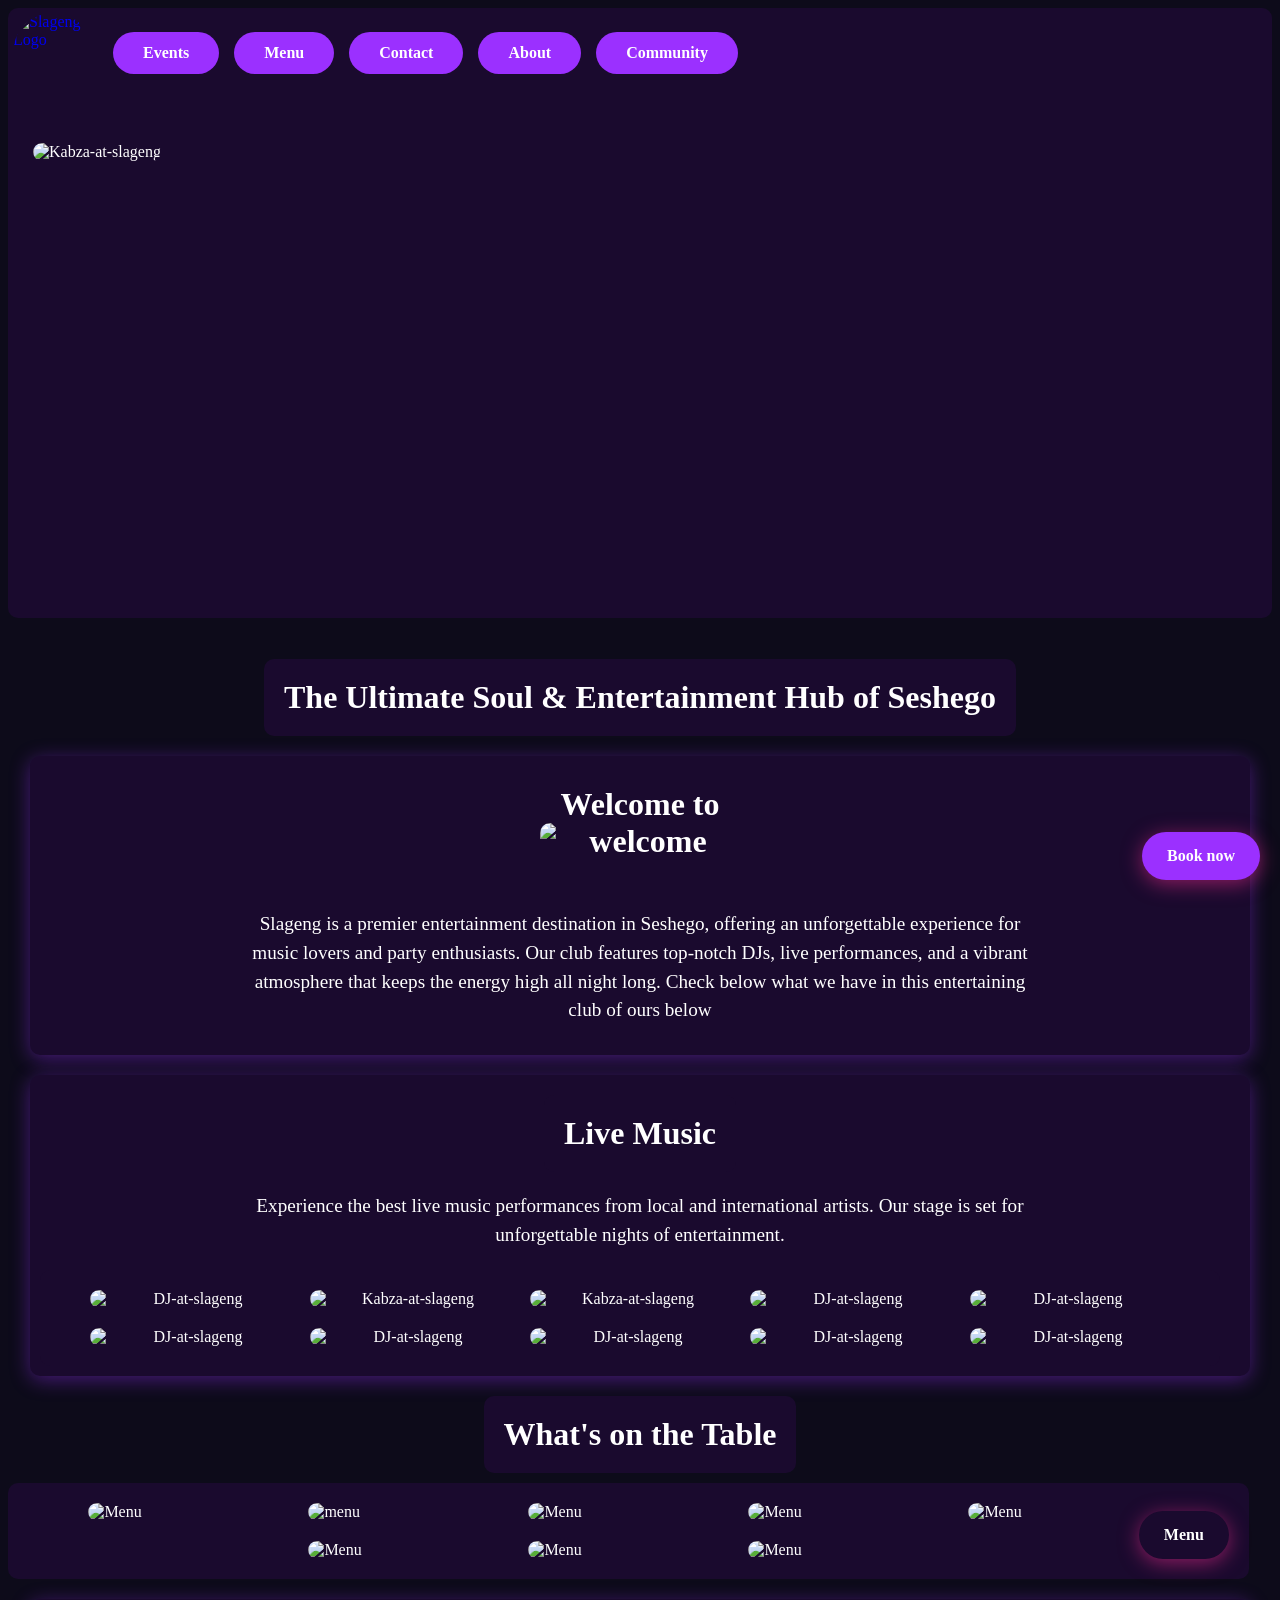
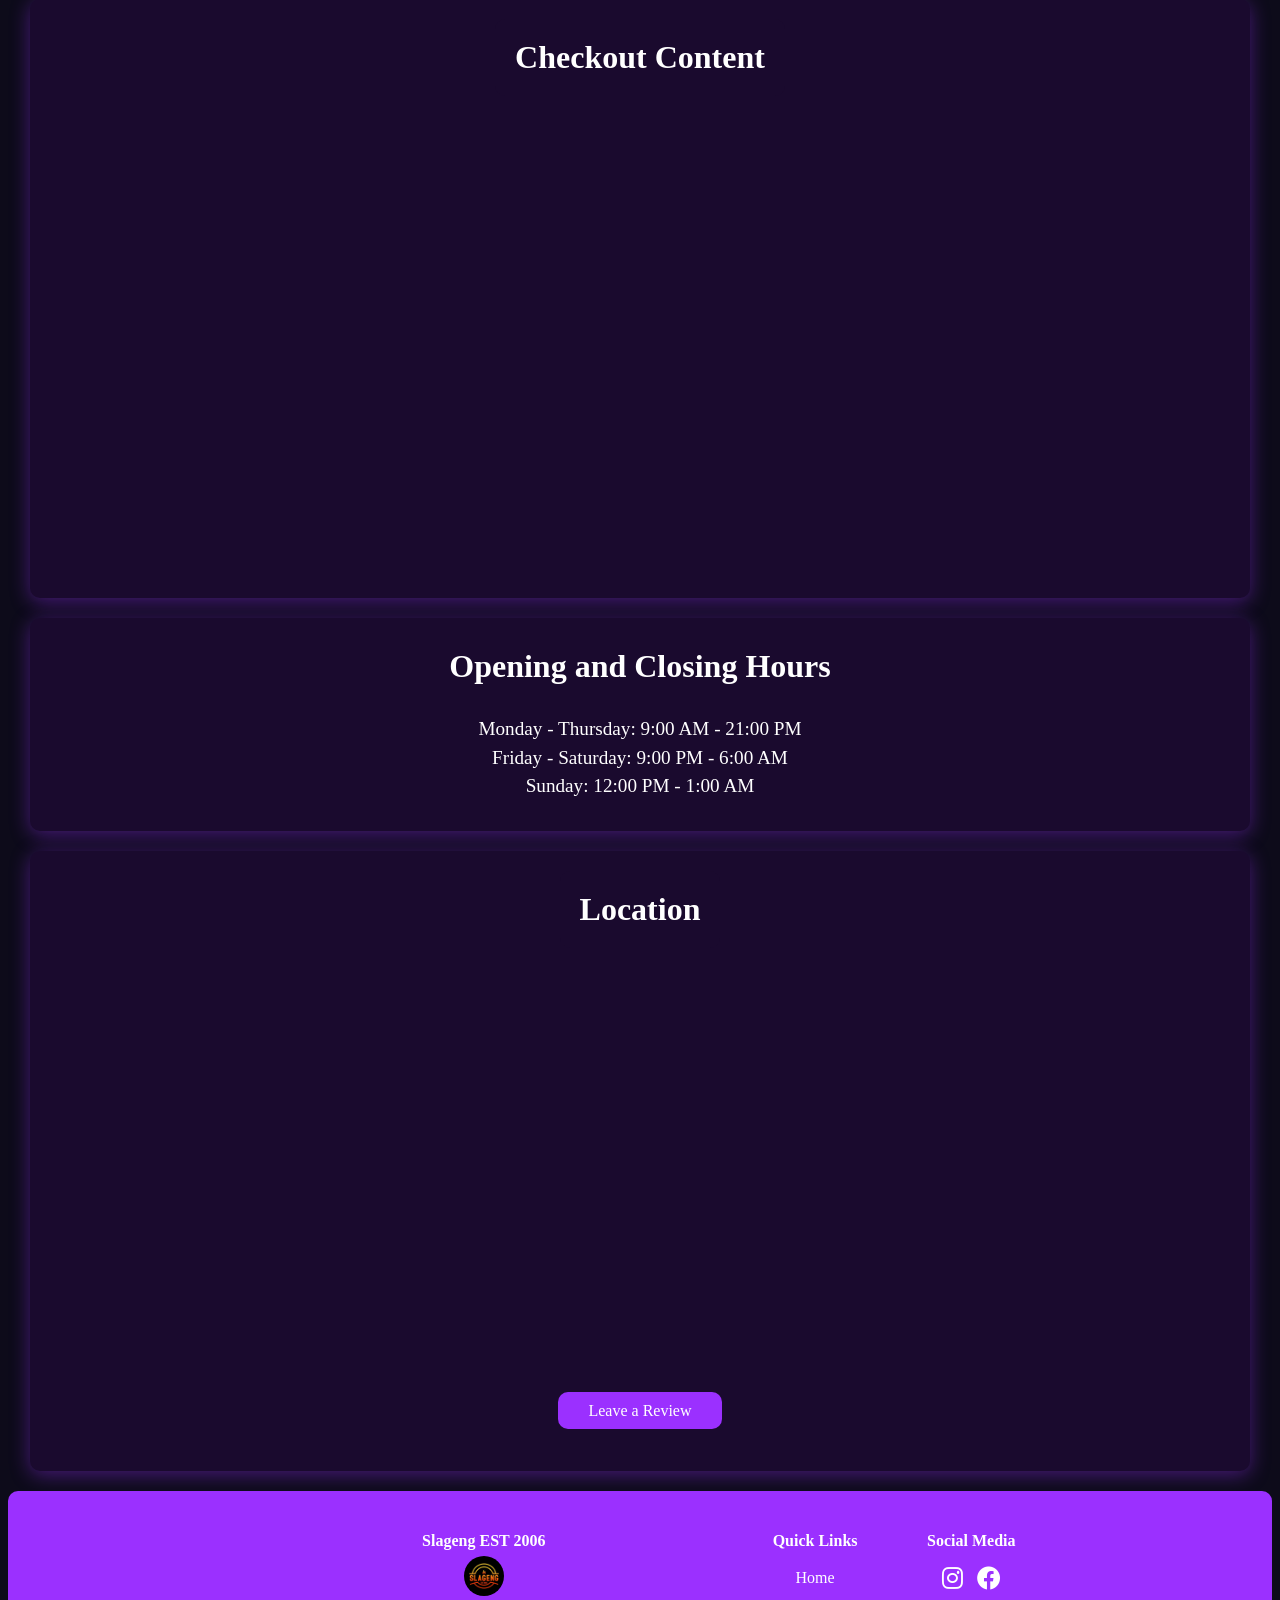
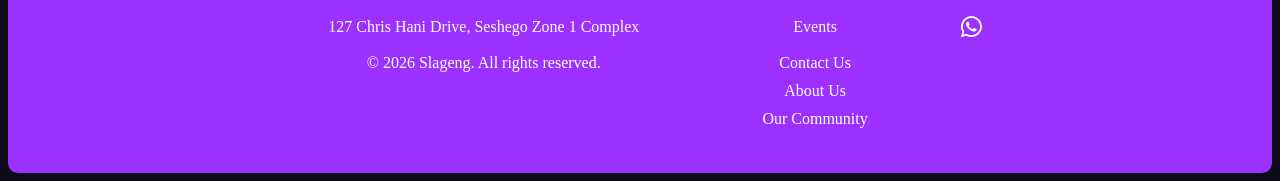
==== index.html @ 1af21612 "Update: 14 September" ====
<!doctype html>
<html lang="en">
  <head>
    <meta
      name="google-site-verification"
      content="gy6bFA8iBpz-5Oi8-ZZ7mWvK8qOMDf3-7mYyDSagBFg"
    />
    <meta charset="UTF-8" />
    <meta name="viewport" content="width=device-width, initial-scale=1.0" />

    <!-- Page title -->
    <title>Slageng — Premium Nightclub & Grill in Seshego</title>

    <!-- Description -->
    <meta
      name="description"
      content="Slageng is the ultimate soul and entertainment hub in Seshego. Book tables, view events, and experience premium nightlife."
    />

    <!-- Keywords -->
    <meta
      name="keywords"
      content="Slageng, nightclub, Seshego, Polokwane, Table booking, shisa nyama, events, live music"
    />

    <!-- Author -->
    <meta name="Mojela Khomotso" content="Slageng" />

    <!-- Open Graph  -->
    <meta property="og:title" content="Slageng — Premium Nightclub & Grill" />
    <meta
      property="og:describtion"
      content="The ultimate soul and entertainment hub in Seshego."
    />
    <meta
      property="og:image"
      content="https://slageng.co.za/content/logo.png"
    />
    <meta property="og:url" content="https://slageng.co.za" />
    <meta name="og:type" content="website" />
    <link rel="stylesheet" href="Style.css" />
    <link
      rel="stylesheet"
      href="https://cdnjs.cloudflare.com/ajax/libs/font-awesome/6.0.0-beta3/css/all.min.css"
    />
    <link rel="icon" type="image/png" href="content/favicon.png" />
  </head>
  <!-- Slageng is a club, it has its own vip section and its owner sometimes invites celebrities to perform at the club. -->
  <a href="contact.html" class="floating-book-btn fade-in">Book now</a>

  <body>
    <!-- Header with navigation links -->

    <!-- logo for the club -->

    <header class="home-header fade-in">
      <nav>
        <a href="index.html">
          <img src="https://slageng.co.za/content/logo.png" alt="Slageng Logo" class="logo fade-in    " />
        </a>

        <div class="hamburger fade-in" id="hamburger">
          <span></span>
          <span></span>
          <span></span>
        </div>

        <div class="nav-links fade-in" id="navLinks">
          <a class="nav-link fade-in" href="events.html">Events</a>
          <a class="nav-link fade-in" href="menu.html">Menu</a>
          <a class="nav-link fade-in" href="contact.html">Contact</a>
          <a class="nav-link fade-in" href="about.html">About</a>
          <a class="nav-link fade-in" href="Community.html">Community</a>
        </div>
      </nav>
      </div>
      <img
            style="padding: 20px; border-radius: 30px; margin-top: 30px; margin-bottom: 30px;"
            src="https://i.postimg.cc/VvSsLxrx/sunowners-beach-party.jpg"
            alt="Kabza-at-slageng"
            class="home-header-image fade-in"
          />
    </header>
    <hr />
    <h1 class="fade-in">The Ultimate Soul & Entertainment Hub of Seshego</h1>

    <!-- Main content section -->
    <main>
      <section class="top-content fade-in" >
        <h2 class="fade-in">
          Welcome to
          <img src="https://slageng.co.za/content/welcome.png" alt="welcome" class="Welcome fade-in" />
        </h2>
        <p class="content-text fade-in">
          Slageng is a premier entertainment destination in Seshego, offering an
          unforgettable experience for music lovers and party enthusiasts. Our
          club features top-notch DJs, live performances, and a vibrant
          atmosphere that keeps the energy high all night long. Check below what
          we have in this entertaining club of ours below
        </p>
      </section>
      <section class="content-box fade-in" >
        <section>
          <h1 class="fade-in">Live Music</h1>
          <p class="content-text fade-in" >
            Experience the best live music performances from local and
            international artists. Our stage is set for unforgettable nights of
            entertainment.
          </p>
        </section>

        <section class="dj-images-container fade-in" >
          <img
            src="https://i.postimg.cc/pVSJYT4F/mawhoo.jpg"
            alt="DJ-at-slageng"
            class="dj-images fade-in"
          />

          <img
            src="https://i.postimg.cc/28Lg6Dqc/Lamiez-Holworgthy.jpg"
            alt="Kabza-at-slageng"
            class="dj-images fade-in"
          />
          <img
            src="https://slageng.co.za/content/kabza-in-slageng.jpg"
            alt="Kabza-at-slageng"
            class="dj-images fade-in"
          />

          <img
            src="https://slageng.co.za/content/dbn-gogo-in-slageng.jpg"
            alt="DJ-at-slageng"
            class="dj-images fade-in"
          />

          <img
            src="https://i.postimg.cc/DzZkBwNT/front-Young-Stunna.jpg"
            alt="DJ-at-slageng"
            class="dj-images fade-in"
          />

          <img
            src="https://i.postimg.cc/XJSLX2d2/front-lepaka.jpg"
            alt="DJ-at-slageng"
            class="dj-images fade-in"
          />

          <img
            src="https://i.postimg.cc/Xq4pNYLn/frontpabicooper.jpg"
            alt="DJ-at-slageng"
            class="dj-images fade-in"
          />

          <img
            src="https://i.postimg.cc/fRSh1vv6/fronttaylorflavour.jpg"
            alt="DJ-at-slageng"
            class="dj-images fade-in"
          />

          <img
            src="https://i.postimg.cc/5jcmy1Zs/frontdjfresh.jpg"
            alt="DJ-at-slageng"
            class="dj-images fade-in"
          />

          <img
            src="https://i.postimg.cc/QdgrXd2s/front-Ladyamar.jpg"
            alt="DJ-at-slageng"
            class="dj-images fade-in"
          />
        </section>
      </section>
      <!-- Menu Section , Still going to finish it, don't have enough content-->
      <h1 class="fade-in">What's on the Table</h1>
      <section class="dj-images-container fade-in" >
        <img
          src="https://i.postimg.cc/28NgVt41/menu3.jpg"
          alt="Menu"
          class="dj-images fade-in"
        />
        <img
          src="https://i.postimg.cc/yNpwxYTP/menu2.jpg"
          alt="menu"
          class="dj-images fade-in"
        />
        <img
          src="https://i.postimg.cc/3xFh8TVQ/menu1.jpg"
          alt="Menu"
          class="dj-images fade-in"
        />
        <img
          src="https://i.postimg.cc/BbmhndJz/menu4.jpg"
          alt="Menu"
          class="dj-images fade-in"
        />
        <img
          src="https://i.postimg.cc/jd9X362g/menu5.jpg"
          alt="Menu"
          class="dj-images fade-in"
        />

        <img
          src="https://i.postimg.cc/k41wyWHP/menu6.jpg"
          alt="Menu"
          class="dj-images fade-in"
        />

        <img
          src="https://i.postimg.cc/g266r3dk/menu7.jpg"
          alt="Menu"
          class="dj-images fade-in"
        />

        <img
          src="https://i.postimg.cc/5yT2MkXC/menu8.jpg"
          alt="Menu"
          class="dj-images fade-in"
        />
        <a href="menu.html" class="floating-book-btn fade-in" style="background-color: transparent;" >Menu</a>
      </section>

      <!-- Checkout Section -->
      <section class="content-box fade-in" >
        <h1 class="fade-in">Checkout Content</h1>

        <iframe
          src="https://www.facebook.com/plugins/video.php?height=476&href=https%3A%2F%2Fwww.facebook.com%2Freel%2F1736672284130104%2F&show_text=false&width=267&t=0"
          width="267"
          height="476"
          style="border: none; overflow: hidden"
          scrolling="no"
          frameborder="0"
          allowfullscreen="true"
          allow="
            clipboard-write;
            encrypted-media;
            picture-in-picture;
            web-share;
          "
          allowfullscreen="true"
          class="videos fade-in"
        ></iframe>

        <iframe
          src="https://www.facebook.com/plugins/video.php?height=476&href=https%3A%2F%2Fwww.facebook.com%2Freel%2F2559209511185193%2F&show_text=false&width=267&t=0"
          width="267"
          height="476"
          style="border: none; overflow: hidden"
          scrolling="no"
          frameborder="0"
          allowfullscreen="true"
          allow="
            clipboard-write;
            encrypted-media;
            picture-in-picture;
            web-share;
          "
          allowfullscreen="true"
          class="videos fade-in"
        ></iframe>

        <iframe
          src="https://www.facebook.com/plugins/video.php?height=476&href=https%3A%2F%2Fwww.facebook.com%2Freel%2F1748029473122277%2F&show_text=false&width=267&t=0"
          width="267"
          height="476"
          style="border: none; overflow: hidden"
          scrolling="no"
          frameborder="0"
          allowfullscreen="true"
          allow="
            clipboard-write;
            encrypted-media;
            picture-in-picture;
            web-share;
          "
          allowfullscreen="true"
          class="videos fade-in"
        ></iframe>
      </section>

      <!-- Section opening and closing hours-->
      <section class="content-box fade-in" >
        <h2 class="fade-in">Opening and Closing Hours</h2>
        <p class="content-text fade-in">
          Monday - Thursday: 9:00 AM - 21:00 PM<br />
          Friday - Saturday: 9:00 PM - 6:00 AM<br />
          Sunday: 12:00 PM - 1:00 AM
        </p>
      </section>

      <section class="content-box fade-in" >
        <h1 class="fade-in">Location</h1>
        <iframe
          src="https://www.google.com/maps/embed?pb=!1m18!1m12!1m3!1d8747.143275836468!2d29.38669198788566!3d-23.858882733740288!2m3!1f0!2f0!3f0!3m2!1i1024!2i768!4f13.1!3m3!1m2!1s0x1ec727b01329fa91%3A0xf1d2c4b311d60ec8!2sSLAGENG!5e0!3m2!1sen!2sza!4v1784744130818!5m2!1sen!2sza"
          width="400"
          height="300"
          style="border: 0"
          allowfullscreen=""
          loading="lazy"
          referrerpolicy="strict-origin-when-cross-origin"
          class="map fade-in"
        ></iframe>
        <a
          href="https://g.page/your-slageng-link/review"
          target="_blank"
          class="review-link fade-in"
          >Leave a Review</a
        >
        <hr class="fade-in" />
      </section>

      <footer class="footer fade-in">
      <!-- table of 3 colums -->
      <table class="footer-table fade-in">
        <tr class="fade-in">
          <th class="fade-in">Slageng EST 2006</th>
          <th class="fade-in">Quick Links</th>
          <th class="fade-in">Social Media</th>
        </tr>
        <tr class="fade-in">
          <td class="fade-in">
            <a href="index.html" class="fade-in">
              <img
                src="content/logo.png"
                alt="Slageng Logo"
                class="footer-logo fade-in"
              />
            </a>
          </td>
          <td class="fade-in"><a href="index.html" class="fade-in">Home</a></td>
          <td class="fade-in">
            <a
              href="https://www.instagram.com/slageng_/"
              target="_blank"
              class="fade-in"
            >
              <i class="fab fa-instagram fade-in"></i>
            </a>

            <a
              href="https://www.facebook.com/profile.php?id=100083221124335"
              target="_blank"
              class="fade-in"
            >
              <i class="fab fa-facebook fade-in"></i>
            </a>
          </td>
        </tr>
        <tr class="fade-in">
          <td class="fade-in">127 Chris Hani Drive, Seshego Zone 1 Complex</td>
          <td class="fade-in">
            <a href="events.html" class="fade-in">Events</a>
          </td>
          <!-- whatsApp-->
          <td class="fade-in">
            <a
              href="https://wa.me/+27814748756"
              target="_blank"
              class="fade-in"
            >
              <i class="fab fa-whatsapp fade-in"></i>
            </a>
          </td>
        </tr>
        <tr class="fade-in">
          <td class="fade-in">© 2026 Slageng. All rights reserved.</td>
          <td class="fade-in">
            <a href="contact.html" class="fade-in">Contact Us</a>
          </td>
          <td class="fade-in"></td>
        </tr>
        <tr class="fade-in">
          <td class="fade-in"></td>
          <td class="fade-in">
            <a href="about.html" class="fade-in">About Us</a>
          </td>
          <td class="fade-in"></td>
        </tr>
        <tr class="fade-in">
          <td class="fade-in"></td>
          <td class="fade-in">
            <a href="Community.html" class="fade-in">Our Community</a>
          </td>
          <td class="fade-in"></td>
        </tr>
      </table>
    </footer>
    </main>
    <!-- JavaScript link -->
    <script src="script.js"></script>
  </body>
</html>
---- Style.css ----
.fade-in {
  opacity: 0;
  transform: translateY(30px);
  transition:
    opacity 0.5s ease,
    transform 0.5s ease;
}

.fade-in.visible {
  opacity: 1;
  transform: translateY(0);
}
.floating-book-btn {
  position: fixed;
  bottom: 20px;
  right: 20px;
  background-color: #9b30ff;
  color: white;
  padding: 15px 25px;
  border-radius: 50px;
  font-weight: bold;
  font-size: 16px;
  text-decoration: none;
  box-shadow: 0 4px 20px rgba(255, 45, 149, 0.5);
  z-index: 999;
  transition: all 0.3s ease;
}

.floating-book-btn:hover {
  transform: scale(1.1);
  background-color: #ff2d95;
  box-shadow: 0 8px 30px rgba(255, 45, 149, 0.6);
}

body {
  background-color: #0d0b1a;
  color: white;
}

.header {
  background-color: #1a0a2e;
  padding: 5px;
  border-radius: 10px;
  box-shadow: inset 0 0 10px rgba(0, 0, 0, 0.5);
}
.home-header {
  background-color: #1a0a2e;
  padding: 5px;
  border-radius: 10px;
  height: 600px;
  background-image: url(https://i.postimg.cc/TwsRrD2S/IMG-20260907-141412.jpg);
  background-position: sticky;
  background-size: cover;
  background-position: center;
  max-height: 100%;
}
h2 {
  padding: 10px;
  font-size: 1.5em;
  margin: 10px;
  text-align: center;
}
h1 {
  font-size: 2em;
  margin: 10px auto;
  text-align: center;
  background-color: #1a0a2e;
  border-radius: 10px;
  display: flex;
  width: fit-content;
  max-width: 100%;
  justify-content: center;
  padding: 20px;
  color: white;
}
.nav-link {
  text-decoration: none;
  background-color: #9b30ff;
  color: white;
  padding: 12px 30px;
  border: none;
  border-radius: 50px;
  font-size: 16px;
  font-weight: bold;
  cursor: pointer;
  transition: all 0.3s ease;
}

.nav-link:hover {
  transform: scale(1.1);
  background-color: #ff2d95;
  box-shadow: 0 8px 20px rgba(255, 45, 149, 0.4);
  color: white;
}

.logo {
  display: inline-block;
  vertical-align: middle;
  width: 80px;
  height: 80px;
  border-radius: 50%;
  transition: all 0.3s ease;
  object-fit: cover;
}

.logo:hover {
  transform: scale(1.1);
  box-shadow: 0 0 20px #ff2d95;
}

.section-image {
  background-size: cover;
  background-position: center;
  height: auto;
  width: 100%;
  border-radius: 10px;
  max-width: 100%;
  max-height: 100%;
  transition:
    transform 0.3s ease,
    box-shadow 0.7s ease;
}
.section-image:hover {
  box-shadow: 0 8px 40px rgba(155, 48, 255, 0.4);
}
.top-content {
  margin-top: 80px;
  padding: 10px;
  text-align: center;
  background-color: #1a0a2e;
  border-radius: 10px;
  height: auto;
  max-width: 95%;
  display: flex;
  flex-direction: column;
  align-items: center;
  justify-content: center;
  margin: 20px auto;
  box-shadow: 0 4px 20px rgba(155, 48, 255, 0.4);
}

.content-text {
  font-size: 1.2em;
  line-height: 1.5;
  margin: 20px auto;
  max-width: 800px;
  text-align: center;
}

h2 {
  font-size: 2em;
  margin-bottom: 20px;
  font-weight: bold;
  color: #fff;
}

.Welcome {
  width: 200px;
  height: auto;
  border-radius: 10px;
  display: block;
  object-fit: cover;
  flex: 0 0 200px;
  transition:
    transform 0.3s ease,
    box-shadow 0.3s ease;
}

.Welcome:hover {
  transform: scale(1.08);
  box-shadow: 0 8px 25px rgba(0, 0, 0, 0.5);
}
.content-box {
  background-color: #1a0a2e;
  padding: 10px;
  border-radius: 10px;
  margin: 20px auto;
  max-width: 95%;
  text-align: center;
  justify-content: center;
  box-shadow: 0 4px 20px rgba(155, 48, 255, 0.4);
}

.dj-images {
  max-width: 20%;
  width: 200px;
  height: auto;
  border-radius: 10px;
  display: block;
  object-fit: cover;
  flex: 0 0 200px;
  transition:
    transform 0.3s ease,
    box-shadow 0.3s ease;
}

hr {
  border: none;
  height: 1px;
  background-color: transparent;
  margin: 20px auto;
  max-width: 80%;
}

.dj-images-container {
  background-color: #1a0a2e;
  border-radius: 10px;
  display: flex;
  flex-wrap: wrap;
  justify-content: center;
  gap: 20px;
  max-width: 95%;
  padding: 20px;
  border-radius: 10px;
}
.dj-images:hover {
  transform: scale(1.08);
  box-shadow: 0 8px 25px rgba(255, 45, 149, 0.4);
}
.contact-images {
  align-items: center;
  max-width: 20%;
  width: 200px;
  height: auto;
  border-radius: 10px;
  flex: 0 0 200px;
  transition:
    transform 0.3s ease,
    box-shadow 0.3s ease;
}
.contact-images:hover {
  transform: scale(1.08);
  box-shadow: 0 8px 25px rgba(255, 45, 149, 0.4);
}

.map {
  width: 100%;
  height: 400px;
  border: none;
  border-radius: 10px;
  margin: 20px auto;
}

.review-link {
  text-decoration: none;
  color: white;
  background-color: #9b30ff;
  padding: 10px;
  border-radius: 10px;
  margin: 20px 20px;
  max-width: 95%;
  padding: 10px 30px;
}

.footer {
  background-color: #9b30ff;
  padding: 20px;
  text-align: center;
  color: white;
  border-radius: 10px;
  margin-top: 20px;
  text-decoration: none;
  max-width: 100%;
}

.footer-table {
  width: 100%;
  max-width: 800px;
  margin: 20px auto;
  border-collapse: collapse;
}

.footer-logo {
  width: 40px;
  height: 40px;
  border-radius: 50%;
  object-fit: cover;
}

.footer-table td {
  padding: 5px;
  text-align: center;
}

td a {
  color: white;
  text-decoration: none;
  transition: all 0.3s ease;
}

td a:hover {
  color: #fe8e1b;
  transform: scale(1.1);
}
.fab {
  font-size: 24px;
  color: white;
  padding: 5px;
  transition: all 0.3s ease;
}
.fab:hover {
  color: #fe8e1b;
  transform: scale(1.1);
}

.Small-image {
  border-radius: 20px;
  gap: 20px;
  height: 250px;
  width: auto;
  max-width: 100%;
  max-height: 100%;
  padding: 1px;
  transition:
    transform 0.3s ease,
    box-shadow 0.3s ease;
}

.Big-image {
  border-radius: 20px;
  height: 350px;
  max-height: 100%;
  max-width: 100%;
  width: auto;
  padding: 1px;
  transition:
    transform 0.3s ease,
    box-shadow 0.3s ease;
}
.Big-image:hover {
  transform: scale(1.2);
  box-shadow: 0 8px 25px rgba(255, 45, 149, 0.4);
}

.Small-image:hover {
  transform: scale(1.2);
  box-shadow: 0 8px 25px rgba(255, 45, 149, 0.4);
}
p {
  text-align: center;
}
.book-table {
  border-radius: 20px;
  padding: 10px;
  font-size: 2em;
  font-family: inherit;
  max-width: 100%;
  max-height: 100%;
  background-color: #9b30ff;
  text-decoration: none;
  color: white;
  margin: 10px auto;
  text-align: center;
  display: flex;
  width: fit-content;
  justify-content: center;
  outline: none;
  border: 2px solid #ff2d95;
  transition: all 0.3s ease;
}

.book-table:hover {
  transform: scale(1.1);
  background-color: #ff2d95;
  box-shadow: 0 8px 20px rgba(214, 93, 24, 0.4);
  color: white;
}
.book-table:active {
  box-shadow: 0 0 20px rgba(155, 48, 255, 0.4);
  transform: scale(0.97);
}

/* Modal background */
.modal {
  display: none;
  position: fixed;
  z-index: 1000;
  left: 0;
  top: 0;
  width: 100%;
  height: 100%;
  background-color: rgba(0, 0, 0, 0.8);
}

/* Modal content box */
.modal-content {
  background-color: #1a0a2e;
  margin: 10% auto;
  padding: 10px;
  width: 90%;
  max-width: 400px;
  border-radius: 10px;
  color: white;
  position: relative;
  box-shadow: 0 8px 25px rgba(0, 0, 0, 0.5);
}
.modal-content h2 {
  font-size: 1.3em;
  margin-top: 0;
}

/* Close button */
.close-btn {
  position: absolute;
  top: 10px;
  right: 20px;
  font-size: 28px;
  cursor: pointer;
  color: white;
  transition: all 0.3s ease;
}

.close-btn:hover {
  transform: scale(1.1);
  color: #ff2d95;
}

/* Form labels */
.modal-content label {
  display: block;
  margin: 8px 0 3px;
  font-weight: bold;
  font-size: 1em;
}

/* Form inputs */
.modal-content input,
.modal-content textarea {
  width: 100%;
  padding: 10px;
  border-radius: 10px;
  border: none;
  background-color: #ff2d95;
  color: white;
  font-size: 1em;
  box-sizing: border-box;
}

.modal-content input::placeholder,
.modal-content textarea::placeholder {
  color: rgba(255, 255, 255, 0.6);
}

.modal-content textarea {
  height: 50px;
  resize: vertical;
}

/* Submit button */
.btn-submit {
  background-color: #ff2d95;
  color: white;
  padding: 12px 30px;
  border: none;
  border-radius: 50px;
  margin-top: 20px;
  cursor: pointer;
  font-weight: bold;
  font-size: 16px;
  transition: all 0.3s ease;
}

.btn-submit:hover {
  background-color: #9b30ff;
  transform: scale(1.05);
  box-shadow: 0 8px 20px rgba(214, 93, 24, 0.4);
}

.btn-submit:active {
  transform: scale(0.97);
}

/* Book now button */
.book-table {
  background-color: #ff2d95;
  color: white;
  padding: 12px 30px;
  border: none;
  border-radius: 50px;
  font-size: 16px;
  font-weight: bold;
  cursor: pointer;
  transition: all 0.3s ease;
}

.book-table:hover {
  transform: scale(1.1);
  background-color: #9b30ff;
  box-shadow: 0 8px 20px rgba(214, 93, 24, 0.4);
}

/* Make nav flexible */
nav {
  display: flex;
  align-items: center;
  justify-content: left;
  gap: 20px;
  flex-wrap: wrap;
}

/* Hamburger icon */
.hamburger {
  display: none;
  flex-direction: column;
  cursor: pointer;
  margin-left: auto;
  padding: 30px;
}

.hamburger span {
  width: 20px;
  height: 2px;
  background: #ff2d95;
  margin: 4px 0;
  border-radius: 5px;
}

/* Navigation links (desktop) */
.nav-links {
  position: relative;
  display: flex;
  align-items: center;
  gap: 15px;
}

/* Mobile styles */
@media (max-width: 768px) {
  .hamburger {
    display: flex;
  }

  .nav-links {
    position: absolute;
    top: 80px;
    left: 0;
    width: 100%;
    background-color: transparent;
    padding: 20px;
    border-radius: 10px;
    z-index: 999;
    display: none;
  }

  .nav-links.active {
    display: flex;
    flex-direction: column;
  }
}
/* Remove blue tap highlight on mobile */
* {
  -webkit-tap-highlight-color: transparent;
}

.image-row img {
  width: 30%;
  border-radius: 10px;
}

.videos {
  border-radius: 20px;
  max-height: 100%;
  max-width: 100%;
  width: auto;
  gap: 5px;
  padding: 1px;
  transition:
    transform 0.3s ease,
    box-shadow 0.3s ease;
}
.videos:hover {
  transform: scale(1.1);
  box-shadow: 0 10px 25px rgba(255, 45, 149, 0.5);
}
.touchlines {
  border-radius: 20px;
  max-height: 100%;
  max-width: 100%;
  width: auto;
  padding: 1px;
  transition:
    transform 0.3s ease,
    box-shadow 0.3s ease;
}
.Community-image {
  border-radius: 20px;
  max-height: 100%;
  max-width: 100%;
  width: auto;
  padding: 1px;
  transition:
    transform 0.3s ease,
    box-shadow 0.3s ease;
}
.Community-image:hover {
  transform: scale(1.1);
  box-shadow: 0 10px 25px #9b30ff;
}
.dj-images,
.menu-images,
.Small-image,
.Big-image,
.Community-image,
.contact-images,
.videos,
.Welcome,
.section-image {
  position: relative;
  z-index: 1;
}

.dj-images:hover,
.menu-images:hover,
.Small-image:hover,
.Big-image:hover,
.Community-image:hover,
.contact-images:hover,
.videos:hover,
.Welcome:hover,
.section-image:hover {
  z-index: 999;
}
.menu-hero-image {
  border-radius: 20px;
  max-height: 100%;
  max-width: 100%;
  width: auto;
}

/*menu*/

.menu-item {
  display: flex;
  background-color: transparent;
  gap: 20px;
  padding: 20px;
  border-radius: 10px;
  margin: 20px auto;
  max-width: 95%;
}

.menu-page-images {
  display: flex;
  flex-direction: column;
  gap: 15px;
  flex-shrink: 0;
}

.menu-page-image {
  width: 200px;
  height: 200px;
  object-fit: cover;
  border-radius: 20px;
}

.menu-page-text {
  text-align: center;
  flex: 1;
  max-height: 1450px;
  overflow-y: auto;
}

.menu-page-text h3 {
  color: #ff2d95;
  margin-bottom: 10px;
}

.menu-page-text p {
  text-align: center;
  line-height: 1.6;
}
.menu-page-text::-webkit-scrollbar {
  width: 8px;
}

.menu-page-text::-webkit-scrollbar-track {
  background: #1a0a2e;
  border-radius: 10px;
}

.menu-page-text::-webkit-scrollbar-thumb {
  background: #9b30ff;
  border-radius: 10px;
}

.menu-page-text::-webkit-scrollbar-thumb:hover {
  background: #ff2d95;
}
.home-header-image {
  border-radius: 20px;
  height: 350px;
  max-height: 100%;
  max-width: 100%;
  width: auto;
  padding: 1px;
  transition:
    transform 0.3s ease,
    box-shadow 0.3s ease;
}
.home-header-image:hover {
  transform: scale(1.2);
  box-shadow: transparent;
}
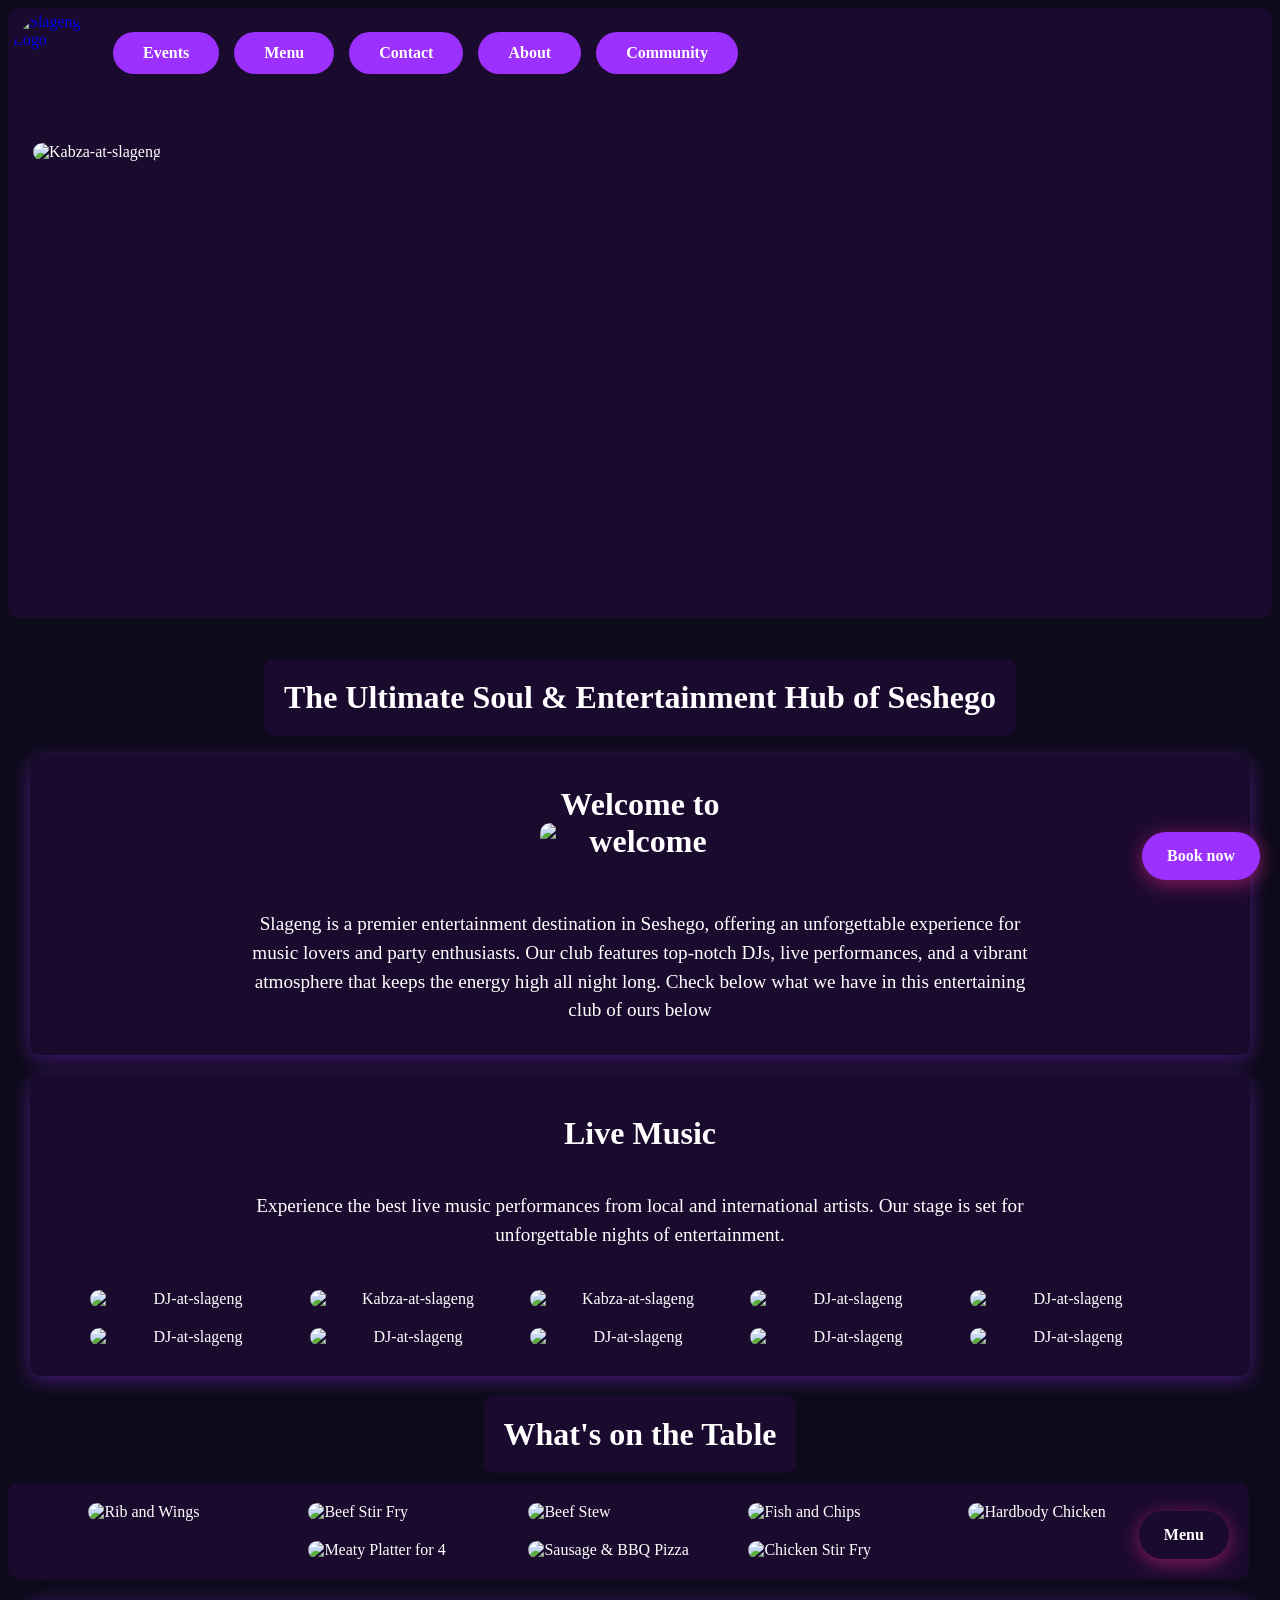
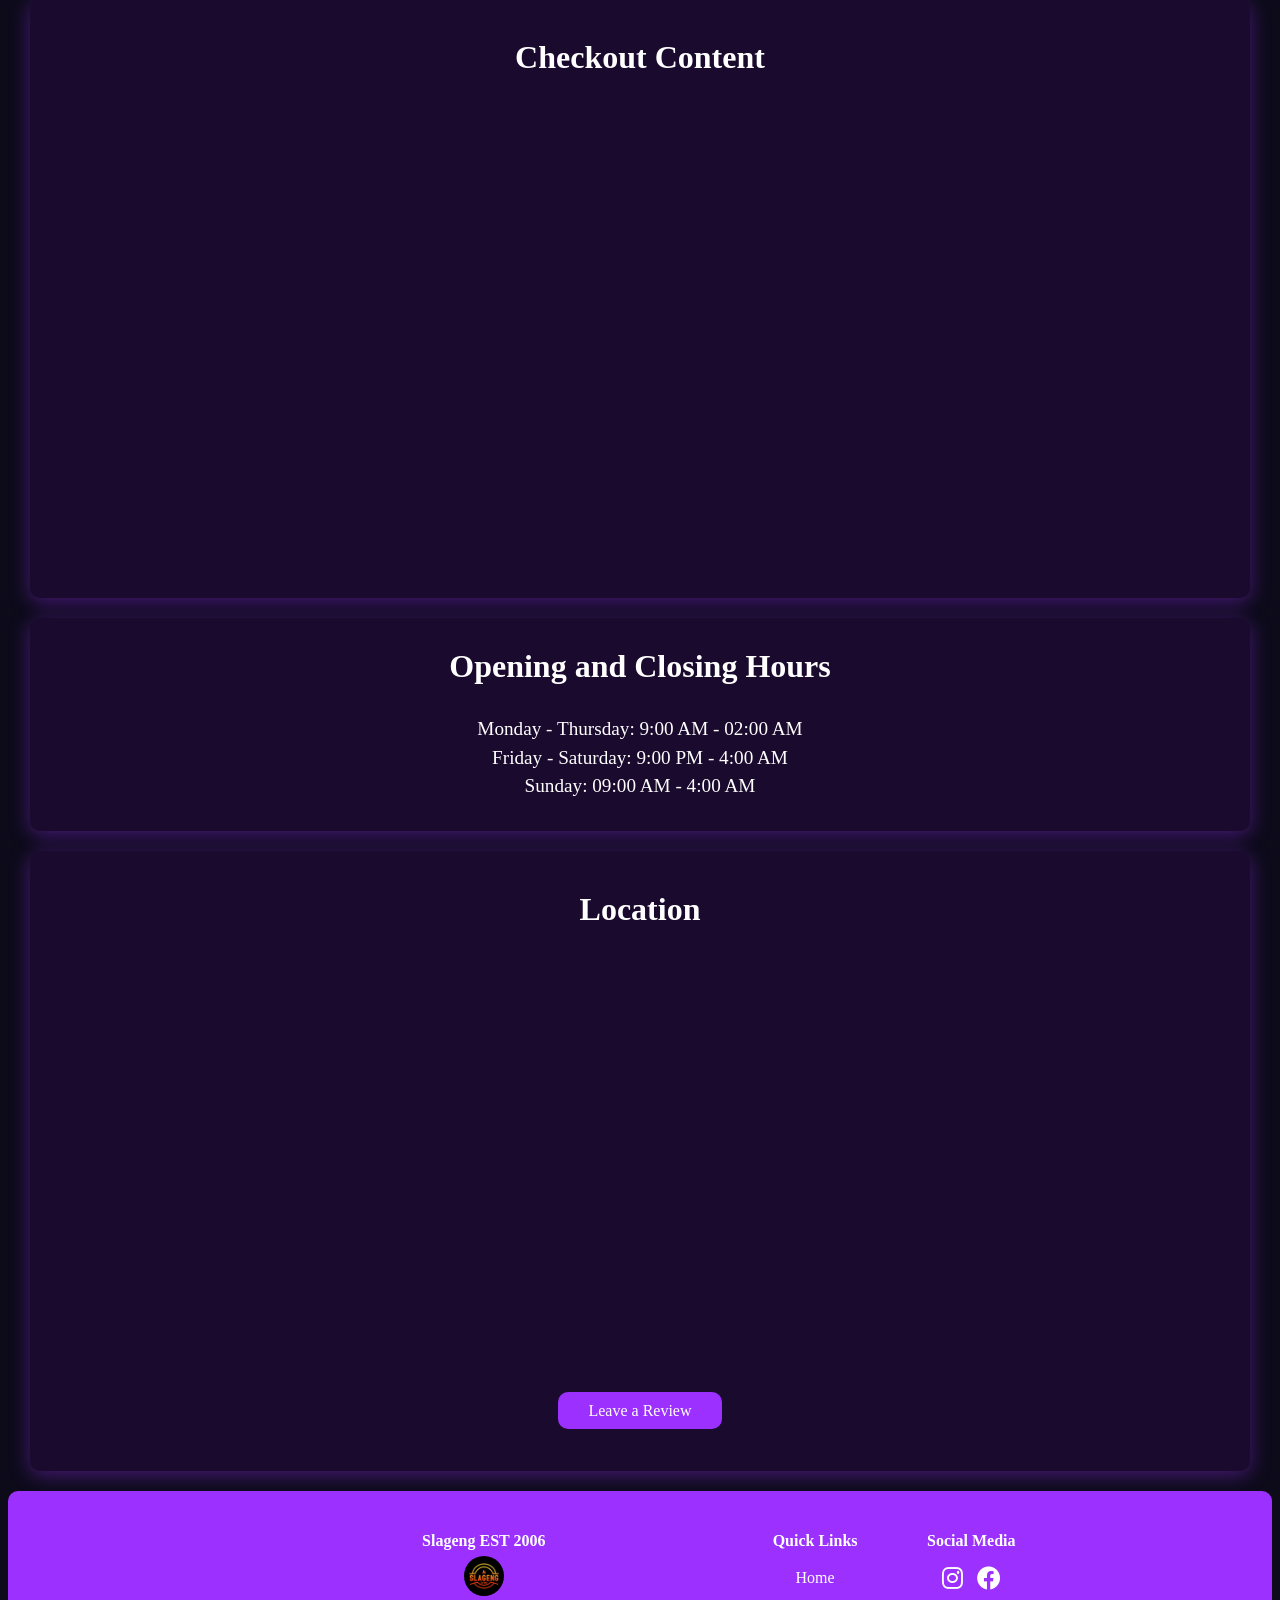
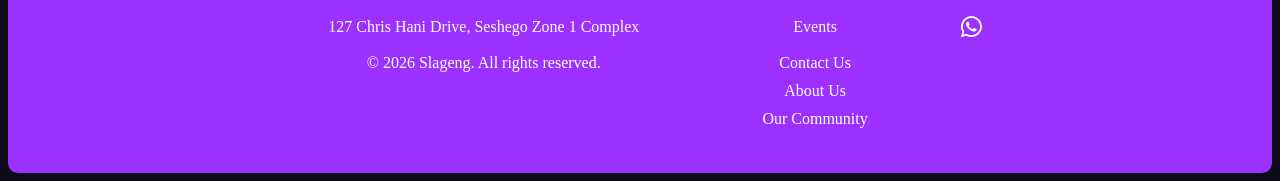
==== commit 669d35d9: "Fixed close button, added loading screen,Fixed closing and opening hours 2.0" ====
--- a/index.html
+++ b/index.html
@@ -49,6 +49,12 @@
   <a href="contact.html" class="floating-book-btn fade-in">Book now</a>
 
   <body>
+    <!-- Loading Screen -->
+<div id="loading-screen">
+    <img src="content/logo.png" alt="Slageng Logo" class="loading-logo">
+    <div class="spinner"></div>
+    <p class="loading-text">Loading</p>
+</div>
     <!-- Header with navigation links -->
 
     <!-- logo for the club -->
@@ -175,45 +181,45 @@
       <section class="dj-images-container fade-in" >
         <img
           src="https://i.postimg.cc/28NgVt41/menu3.jpg"
-          alt="Menu"
+          alt="Rib and Wings"
           class="dj-images fade-in"
         />
         <img
           src="https://i.postimg.cc/yNpwxYTP/menu2.jpg"
-          alt="menu"
+          alt="Beef Stir Fry"
           class="dj-images fade-in"
         />
         <img
           src="https://i.postimg.cc/3xFh8TVQ/menu1.jpg"
-          alt="Menu"
+          alt="Beef Stew"
           class="dj-images fade-in"
         />
         <img
           src="https://i.postimg.cc/BbmhndJz/menu4.jpg"
-          alt="Menu"
+          alt="Fish and Chips"
           class="dj-images fade-in"
         />
         <img
           src="https://i.postimg.cc/jd9X362g/menu5.jpg"
-          alt="Menu"
+          alt="Hardbody Chicken"
           class="dj-images fade-in"
         />
 
         <img
           src="https://i.postimg.cc/k41wyWHP/menu6.jpg"
-          alt="Menu"
+          alt="Meaty Platter for 4"
           class="dj-images fade-in"
         />
 
         <img
           src="https://i.postimg.cc/g266r3dk/menu7.jpg"
-          alt="Menu"
+          alt="Sausage & BBQ Pizza"
           class="dj-images fade-in"
         />
 
         <img
           src="https://i.postimg.cc/5yT2MkXC/menu8.jpg"
-          alt="Menu"
+          alt="Chicken Stir Fry"
           class="dj-images fade-in"
         />
         <a href="menu.html" class="floating-book-btn fade-in" style="background-color: transparent;" >Menu</a>
@@ -282,9 +288,9 @@
       <section class="content-box fade-in" >
         <h2 class="fade-in">Opening and Closing Hours</h2>
         <p class="content-text fade-in">
-          Monday - Thursday: 9:00 AM - 21:00 PM<br />
-          Friday - Saturday: 9:00 PM - 6:00 AM<br />
-          Sunday: 12:00 PM - 1:00 AM
+          Monday - Thursday: 9:00 AM - 02:00 AM<br />
+          Friday - Saturday: 9:00 PM - 4:00 AM<br />
+          Sunday: 09:00 AM - 4:00 AM
         </p>
       </section>
 
--- a/Style.css
+++ b/Style.css
@@ -21,8 +21,8 @@
   font-weight: bold;
   font-size: 16px;
   text-decoration: none;
+  z-index: 1000;
   box-shadow: 0 4px 20px rgba(255, 45, 149, 0.5);
-  z-index: 999;
   transition: all 0.3s ease;
 }
 
@@ -42,6 +42,8 @@
   padding: 5px;
   border-radius: 10px;
   box-shadow: inset 0 0 10px rgba(0, 0, 0, 0.5);
+  position: relative;
+  z-index: 1000;
 }
 .home-header {
   background-color: #1a0a2e;
@@ -179,6 +181,7 @@
   text-align: center;
   justify-content: center;
   box-shadow: 0 4px 20px rgba(155, 48, 255, 0.4);
+  z-index: 1000;
 }
 
 .dj-images {
@@ -537,7 +540,7 @@
     background-color: transparent;
     padding: 20px;
     border-radius: 10px;
-    z-index: 999;
+    z-index: 9999;
     display: none;
   }
 
@@ -700,3 +703,68 @@
   transform: scale(1.2);
   box-shadow: transparent;
 }
+/* Loading Screen */
+#loading-screen {
+  position: fixed;
+  top: 0;
+  left: 0;
+  width: 100%;
+  height: 100%;
+  background-color: #0d0b1a;
+  display: flex;
+  flex-direction: column;
+  align-items: center;
+  justify-content: center;
+  z-index: 9999;
+  transition:
+    opacity 0.5s ease,
+    visibility 0.5s ease;
+}
+
+#loading-screen.hidden {
+  opacity: 0;
+  visibility: hidden;
+}
+
+.loading-logo {
+  width: 120px;
+  height: 120px;
+  border-radius: 50%;
+  margin-bottom: 20px;
+  animation: pulse 1.5s infinite ease-in-out;
+}
+
+.spinner {
+  width: 50px;
+  height: 50px;
+  border: 4px solid #1a0a2e;
+  border-top: 4px solid #ff2d95;
+  border-radius: 50%;
+  animation: spin 1s linear infinite;
+}
+
+.loading-text {
+  color: #ff2d95;
+  margin-top: 20px;
+  font-size: 1.2em;
+  font-weight: bold;
+}
+
+@keyframes spin {
+  0% {
+    transform: rotate(0deg);
+  }
+  100% {
+    transform: rotate(360deg);
+  }
+}
+
+@keyframes pulse {
+  0%,
+  100% {
+    transform: scale(1);
+  }
+  50% {
+    transform: scale(1.1);
+  }
+}
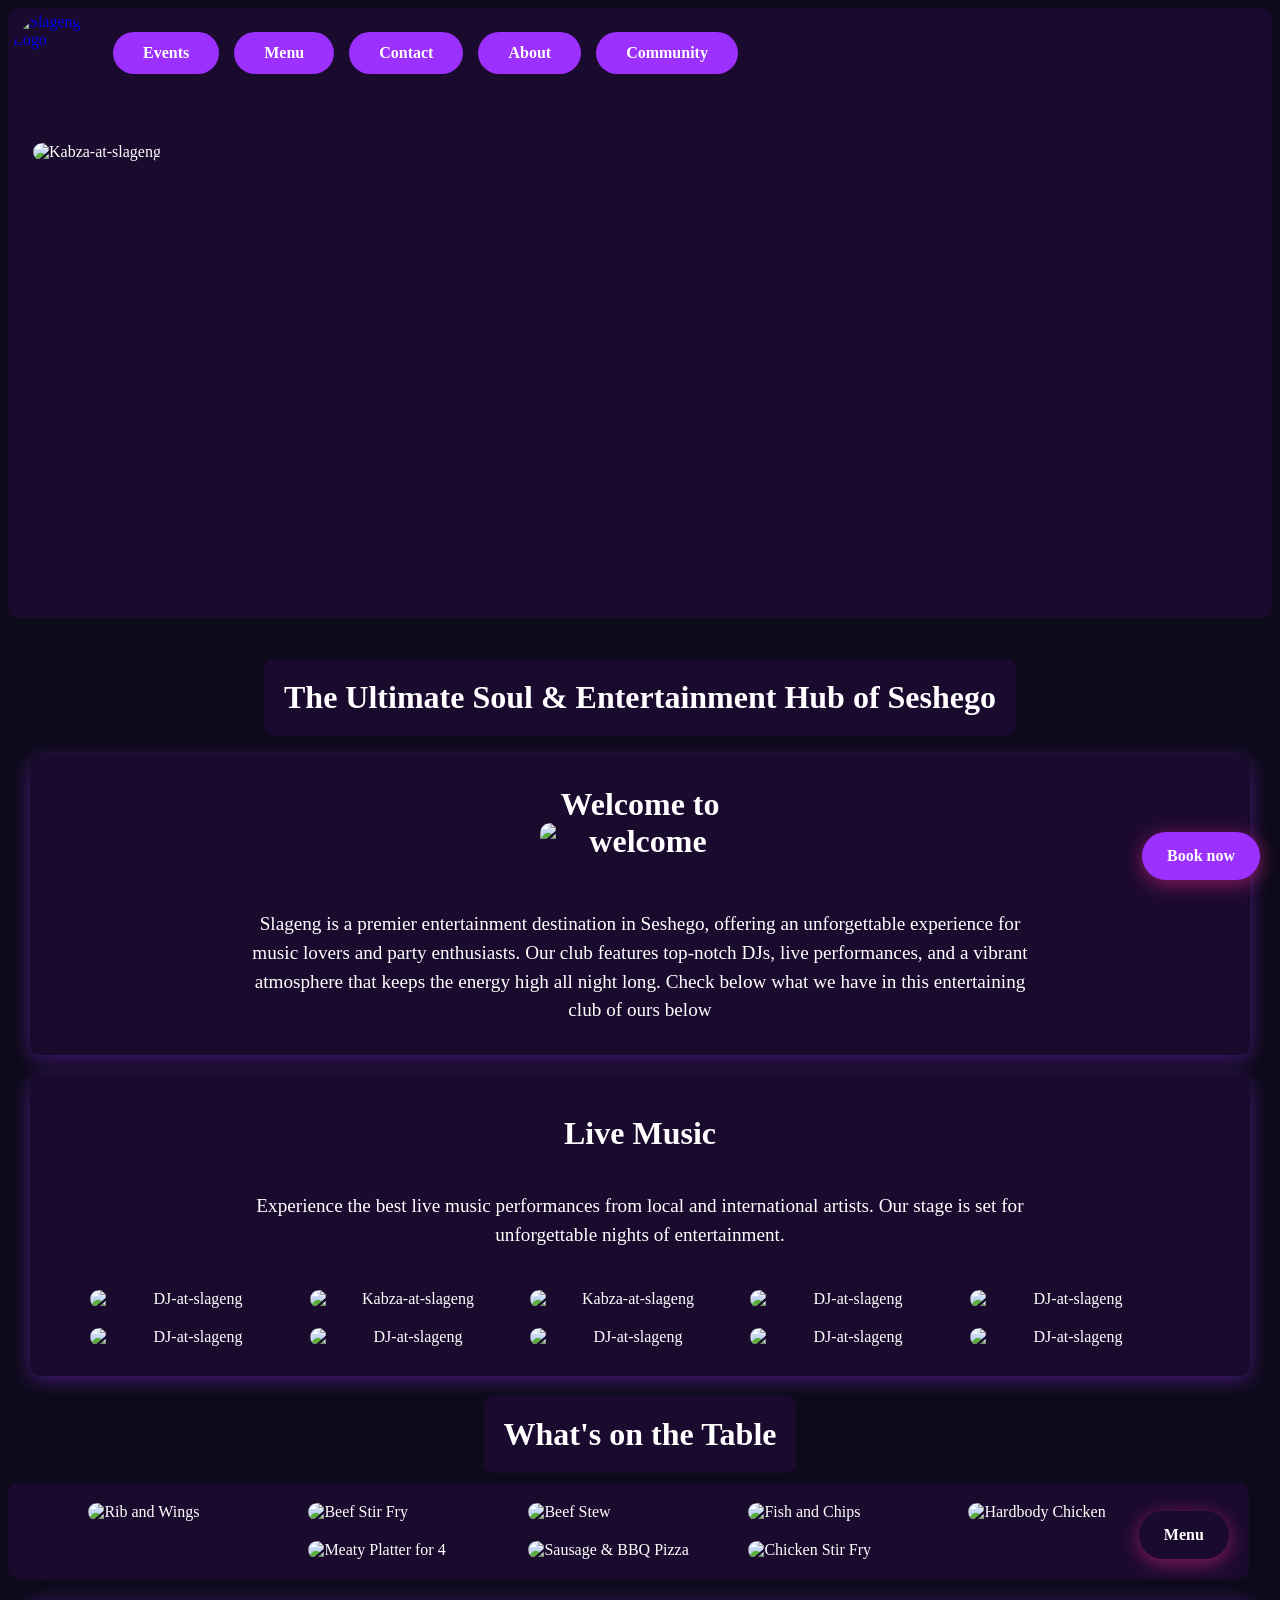
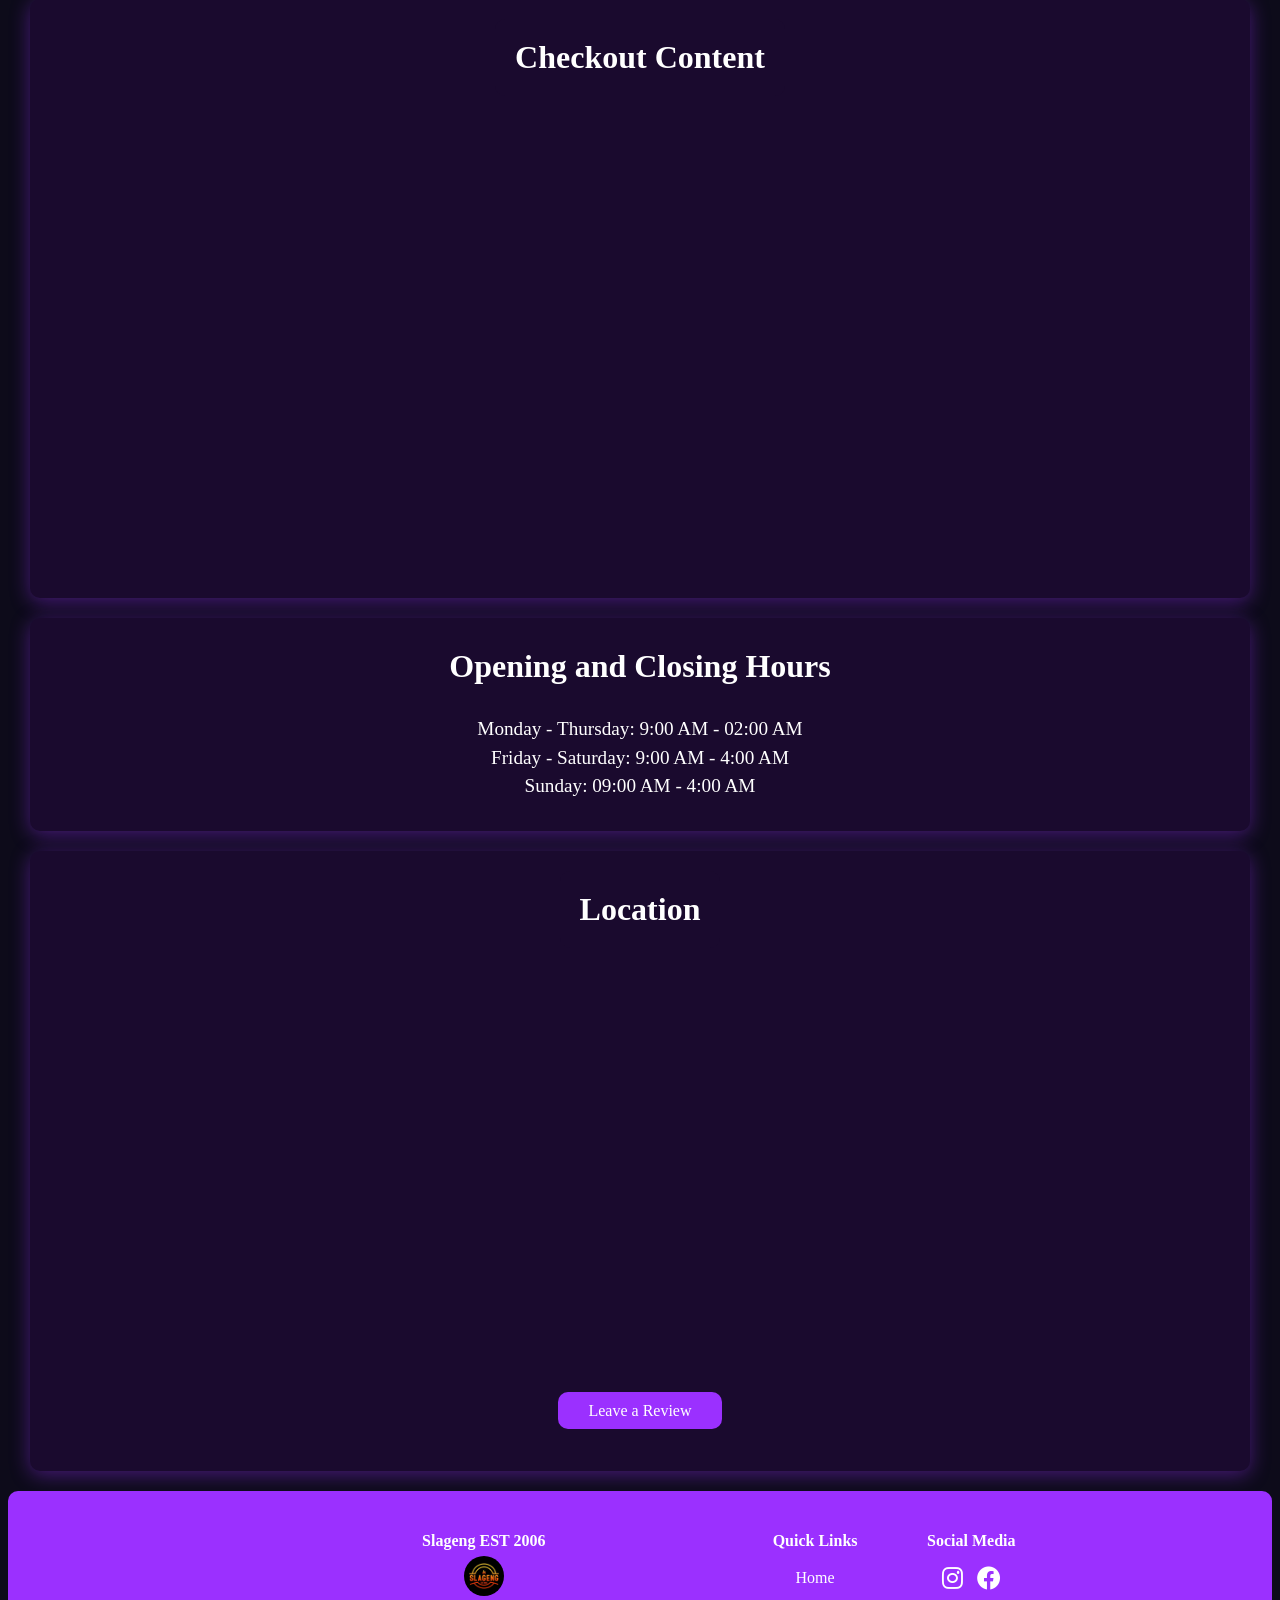
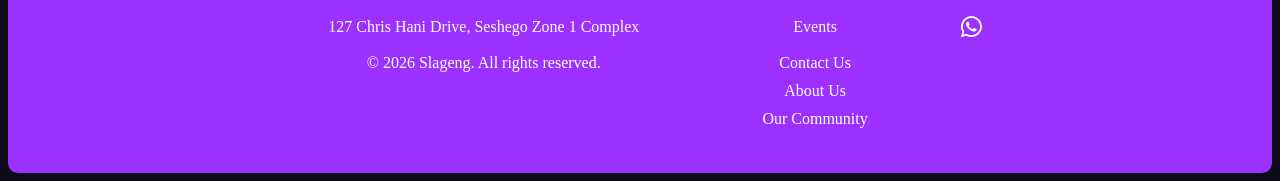
==== commit 05e0ec82: "Updated closing and opening hours" ====
--- a/index.html
+++ b/index.html
@@ -289,7 +289,7 @@
         <h2 class="fade-in">Opening and Closing Hours</h2>
         <p class="content-text fade-in">
           Monday - Thursday: 9:00 AM - 02:00 AM<br />
-          Friday - Saturday: 9:00 PM - 4:00 AM<br />
+          Friday - Saturday: 9:00 AM - 4:00 AM<br />
           Sunday: 09:00 AM - 4:00 AM
         </p>
       </section>
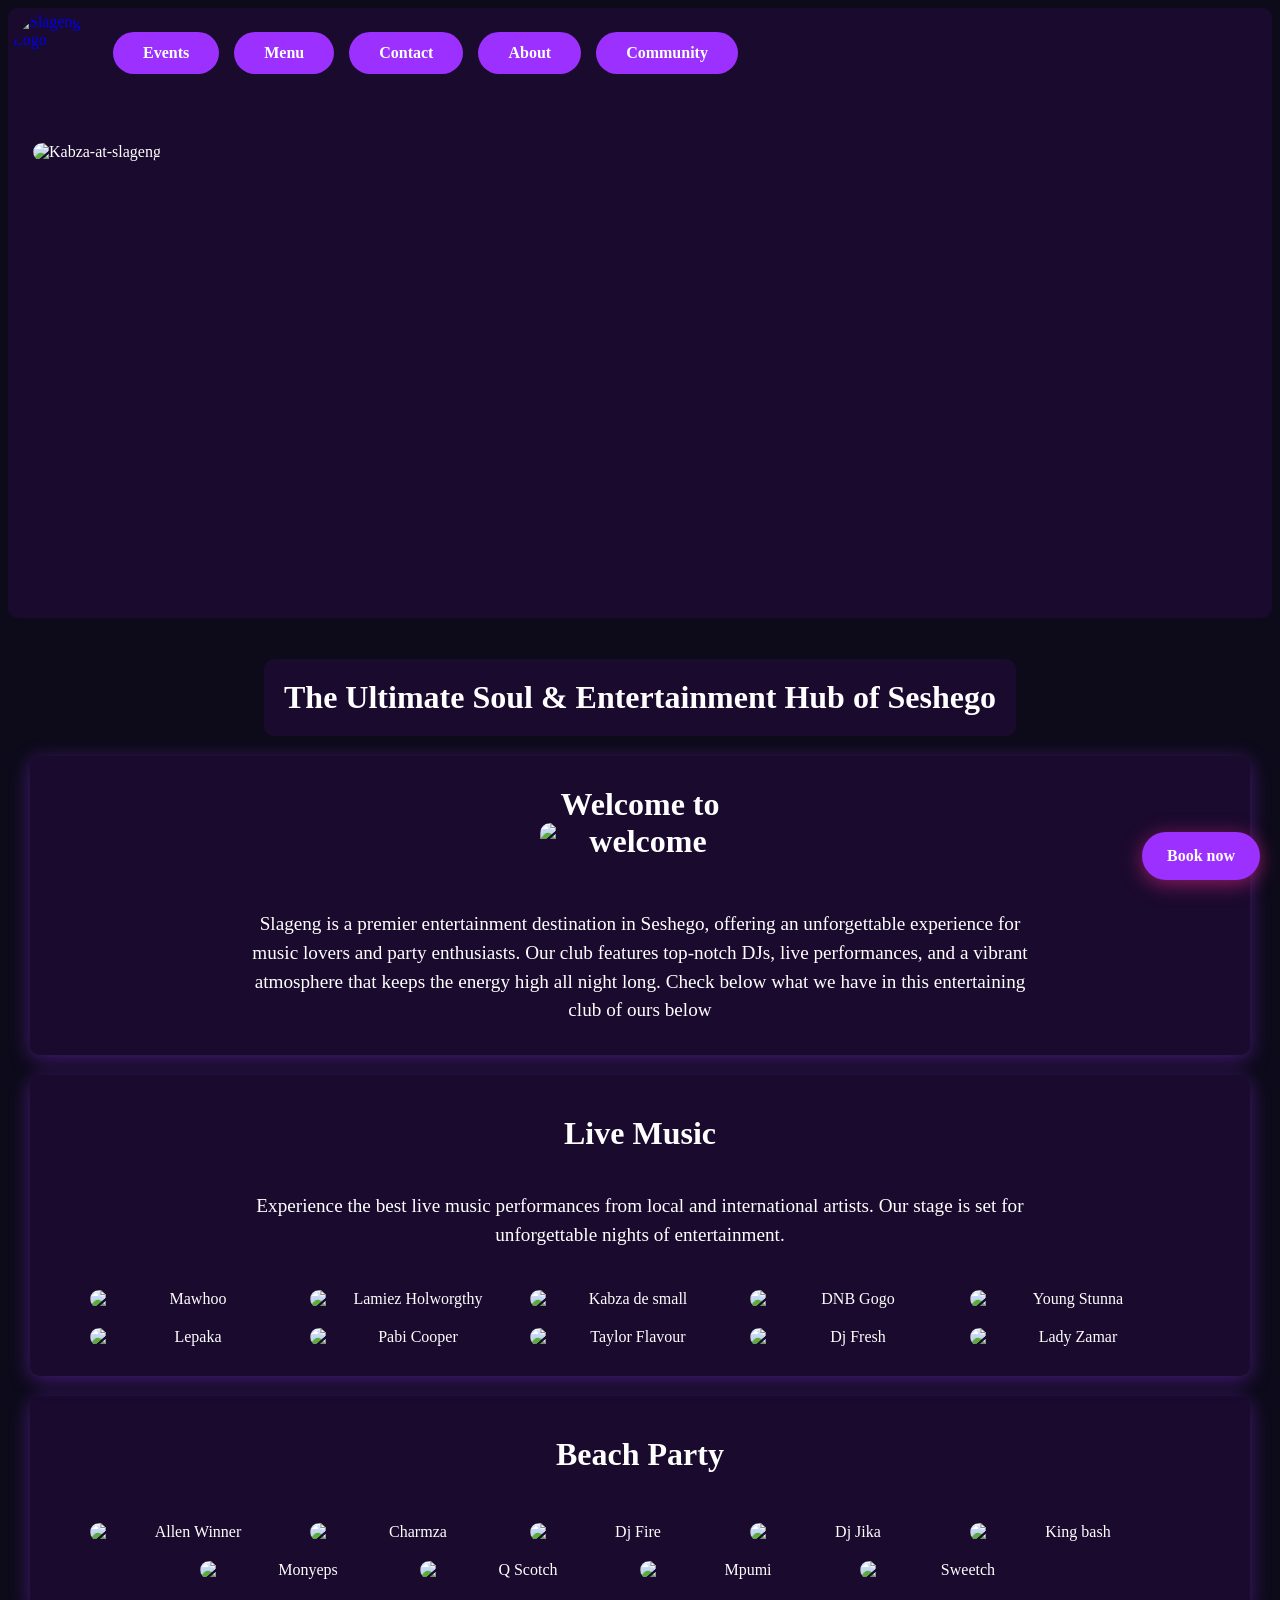
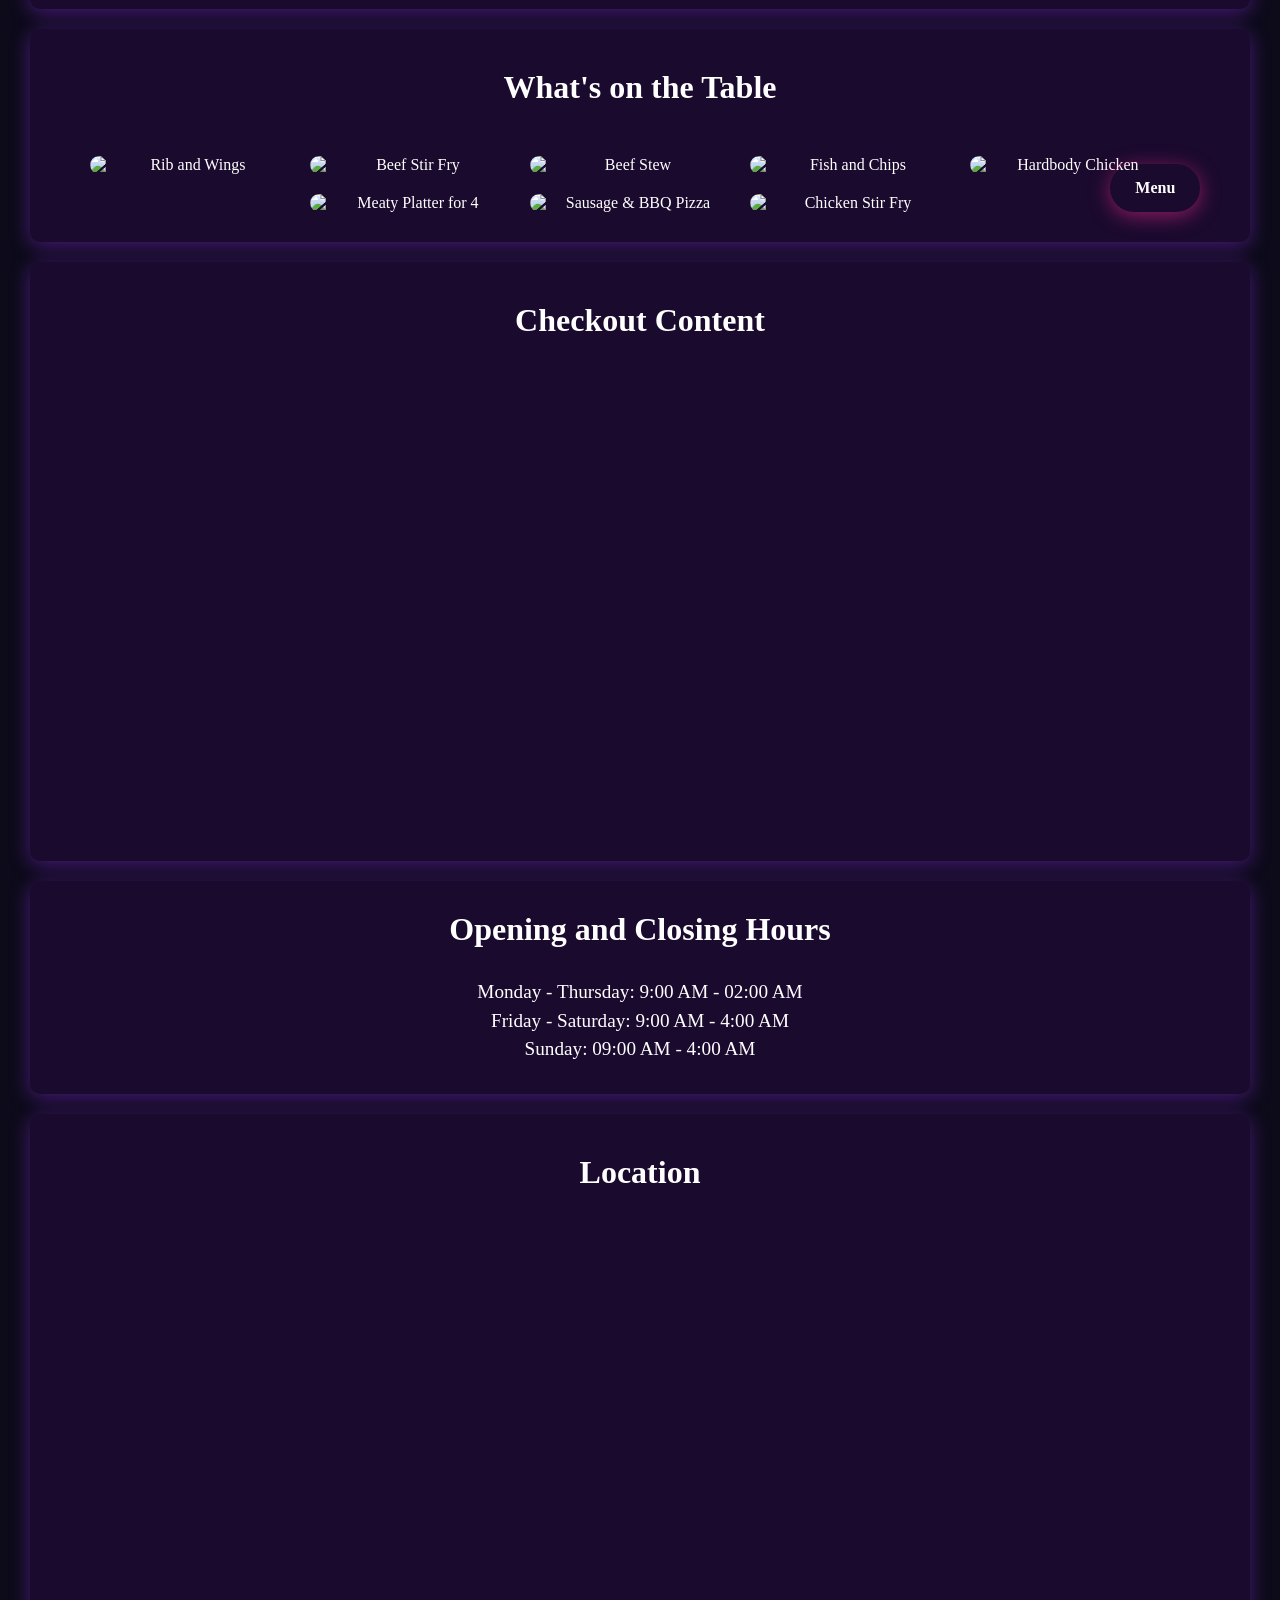
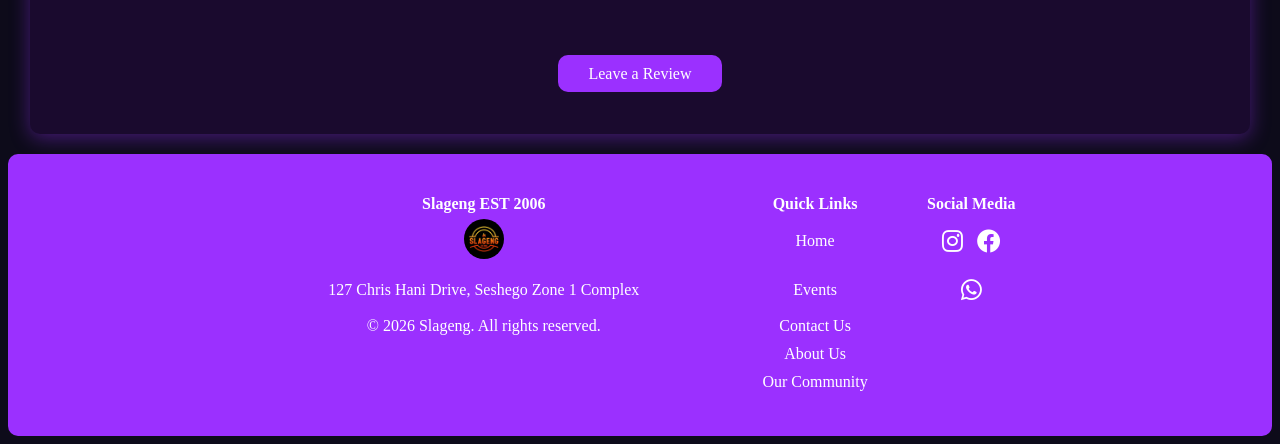
==== commit 03d25cc7: "Update: Added beach party event" ====
--- a/index.html
+++ b/index.html
@@ -118,66 +118,118 @@
         <section class="dj-images-container fade-in" >
           <img
             src="https://i.postimg.cc/pVSJYT4F/mawhoo.jpg"
-            alt="DJ-at-slageng"
+            alt="Mawhoo"
             class="dj-images fade-in"
           />
 
           <img
             src="https://i.postimg.cc/28Lg6Dqc/Lamiez-Holworgthy.jpg"
-            alt="Kabza-at-slageng"
+            alt="Lamiez Holworgthy"
             class="dj-images fade-in"
           />
           <img
             src="https://slageng.co.za/content/kabza-in-slageng.jpg"
-            alt="Kabza-at-slageng"
+            alt="Kabza de small"
             class="dj-images fade-in"
           />
 
           <img
             src="https://slageng.co.za/content/dbn-gogo-in-slageng.jpg"
-            alt="DJ-at-slageng"
+            alt="DNB Gogo"
             class="dj-images fade-in"
           />
 
           <img
             src="https://i.postimg.cc/DzZkBwNT/front-Young-Stunna.jpg"
-            alt="DJ-at-slageng"
+            alt="Young Stunna"
             class="dj-images fade-in"
           />
 
           <img
             src="https://i.postimg.cc/XJSLX2d2/front-lepaka.jpg"
-            alt="DJ-at-slageng"
+            alt="Lepaka"
             class="dj-images fade-in"
           />
 
           <img
             src="https://i.postimg.cc/Xq4pNYLn/frontpabicooper.jpg"
-            alt="DJ-at-slageng"
+            alt="Pabi Cooper"
             class="dj-images fade-in"
           />
 
           <img
             src="https://i.postimg.cc/fRSh1vv6/fronttaylorflavour.jpg"
-            alt="DJ-at-slageng"
+            alt="Taylor Flavour"
             class="dj-images fade-in"
           />
 
           <img
             src="https://i.postimg.cc/5jcmy1Zs/frontdjfresh.jpg"
-            alt="DJ-at-slageng"
+            alt="Dj Fresh"
             class="dj-images fade-in"
           />
 
           <img
             src="https://i.postimg.cc/QdgrXd2s/front-Ladyamar.jpg"
-            alt="DJ-at-slageng"
+            alt="Lady Zamar"
             class="dj-images fade-in"
           />
         </section>
       </section>
+      <section class="content-box" fade-in>
+        <h1 class="fade-in">Beach Party</h1>
+        <section class="dj-images-container fade-in">
+          <img
+            src="https://i.postimg.cc/MZLT8Vmb/Allen-Winner.jpg"
+            alt="Allen Winner"
+            class="dj-images fade-in"
+          />
+          <img
+            src="https://i.postimg.cc/2SDLPnCG/Charmza.jpg"
+            alt="Charmza"
+            class="dj-images fade-in"
+          />
+          <img
+            src="https://i.postimg.cc/rwjs3bnR/Dj-Fire.jpg"
+            alt="Dj Fire"
+            class="dj-images fade-in"
+          />
+          <img
+            src="https://i.postimg.cc/ht24pmvh/Dj-Jika.jpg"
+            alt="Dj Jika"
+            class="dj-images fade-in"
+          />
+          <img
+            src="https://i.postimg.cc/NMHgsP44/King-Bash.jpg"
+            alt="King bash"
+            class="dj-images fade-in"
+          />
+          <img
+            src="https://i.postimg.cc/DwwnJz6v/Monyeps.jpg"
+            alt="Monyeps"
+            class="dj-images fade-in"
+          />
+          <img
+            src="https://i.postimg.cc/bNzjWvKH/Q-Scotch.jpg"
+            alt="Q Scotch"
+            class="dj-images fade-in"
+          />
+          <img
+            src="https://i.postimg.cc/3xdzQ09Z/Mpumi.jpg"
+            alt="Mpumi"
+            class="dj-images fade-in"
+          />
+          <img
+            src="https://i.postimg.cc/XYG1zS71/Sweetch.jpg"
+            alt="Sweetch"
+            class="dj-images fade-in"
+          />
+        </section>
+      </section>
       <!-- Menu Section , Still going to finish it, don't have enough content-->
-      <h1 class="fade-in">What's on the Table</h1>
+      
+      <section class="content-box" fade-in>
+        <h1 class="fade-in">What's on the Table</h1>
       <section class="dj-images-container fade-in" >
         <img
           src="https://i.postimg.cc/28NgVt41/menu3.jpg"
@@ -223,8 +275,8 @@
           class="dj-images fade-in"
         />
         <a href="menu.html" class="floating-book-btn fade-in" style="background-color: transparent;" >Menu</a>
-      </section>
-
+       </section>
+      </section>
       <!-- Checkout Section -->
       <section class="content-box fade-in" >
         <h1 class="fade-in">Checkout Content</h1>
--- a/Style.css
+++ b/Style.css
@@ -215,6 +215,7 @@
   max-width: 95%;
   padding: 20px;
   border-radius: 10px;
+  max-width: 95%;
 }
 .dj-images:hover {
   transform: scale(1.08);
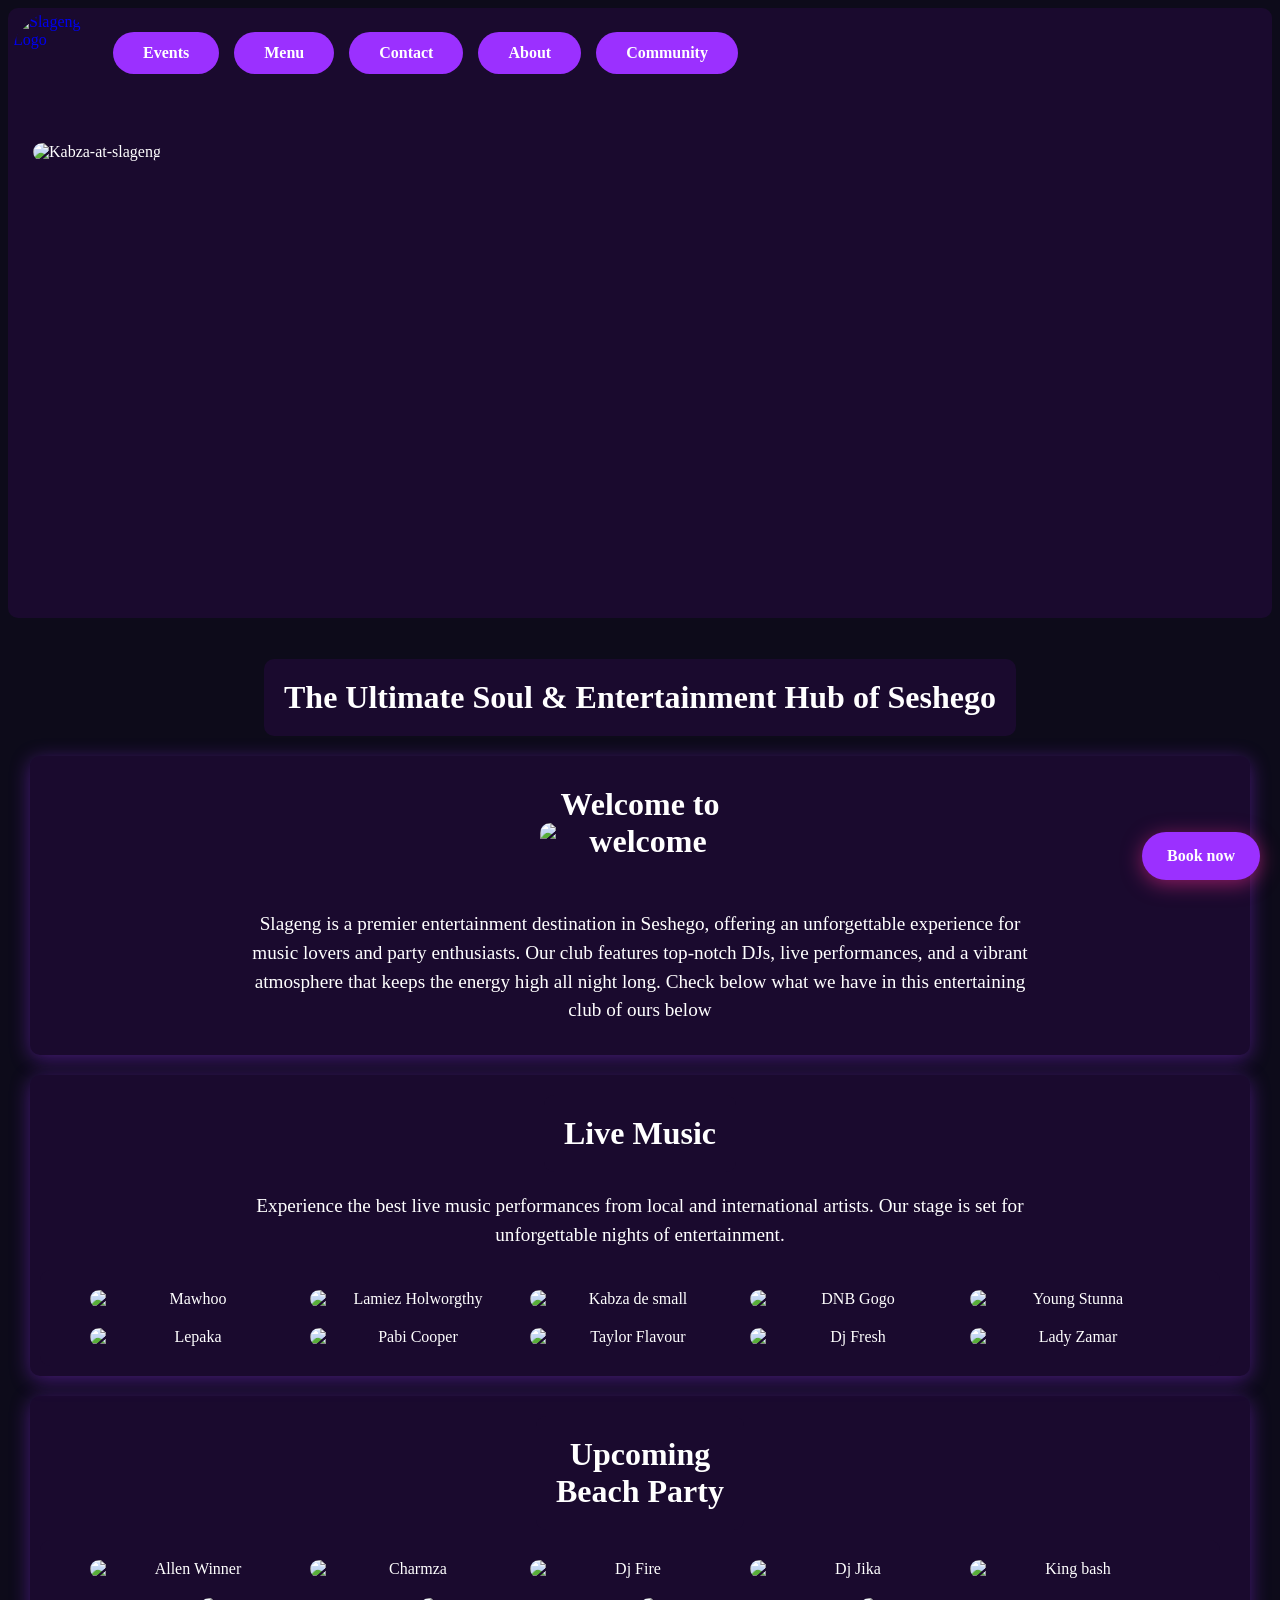
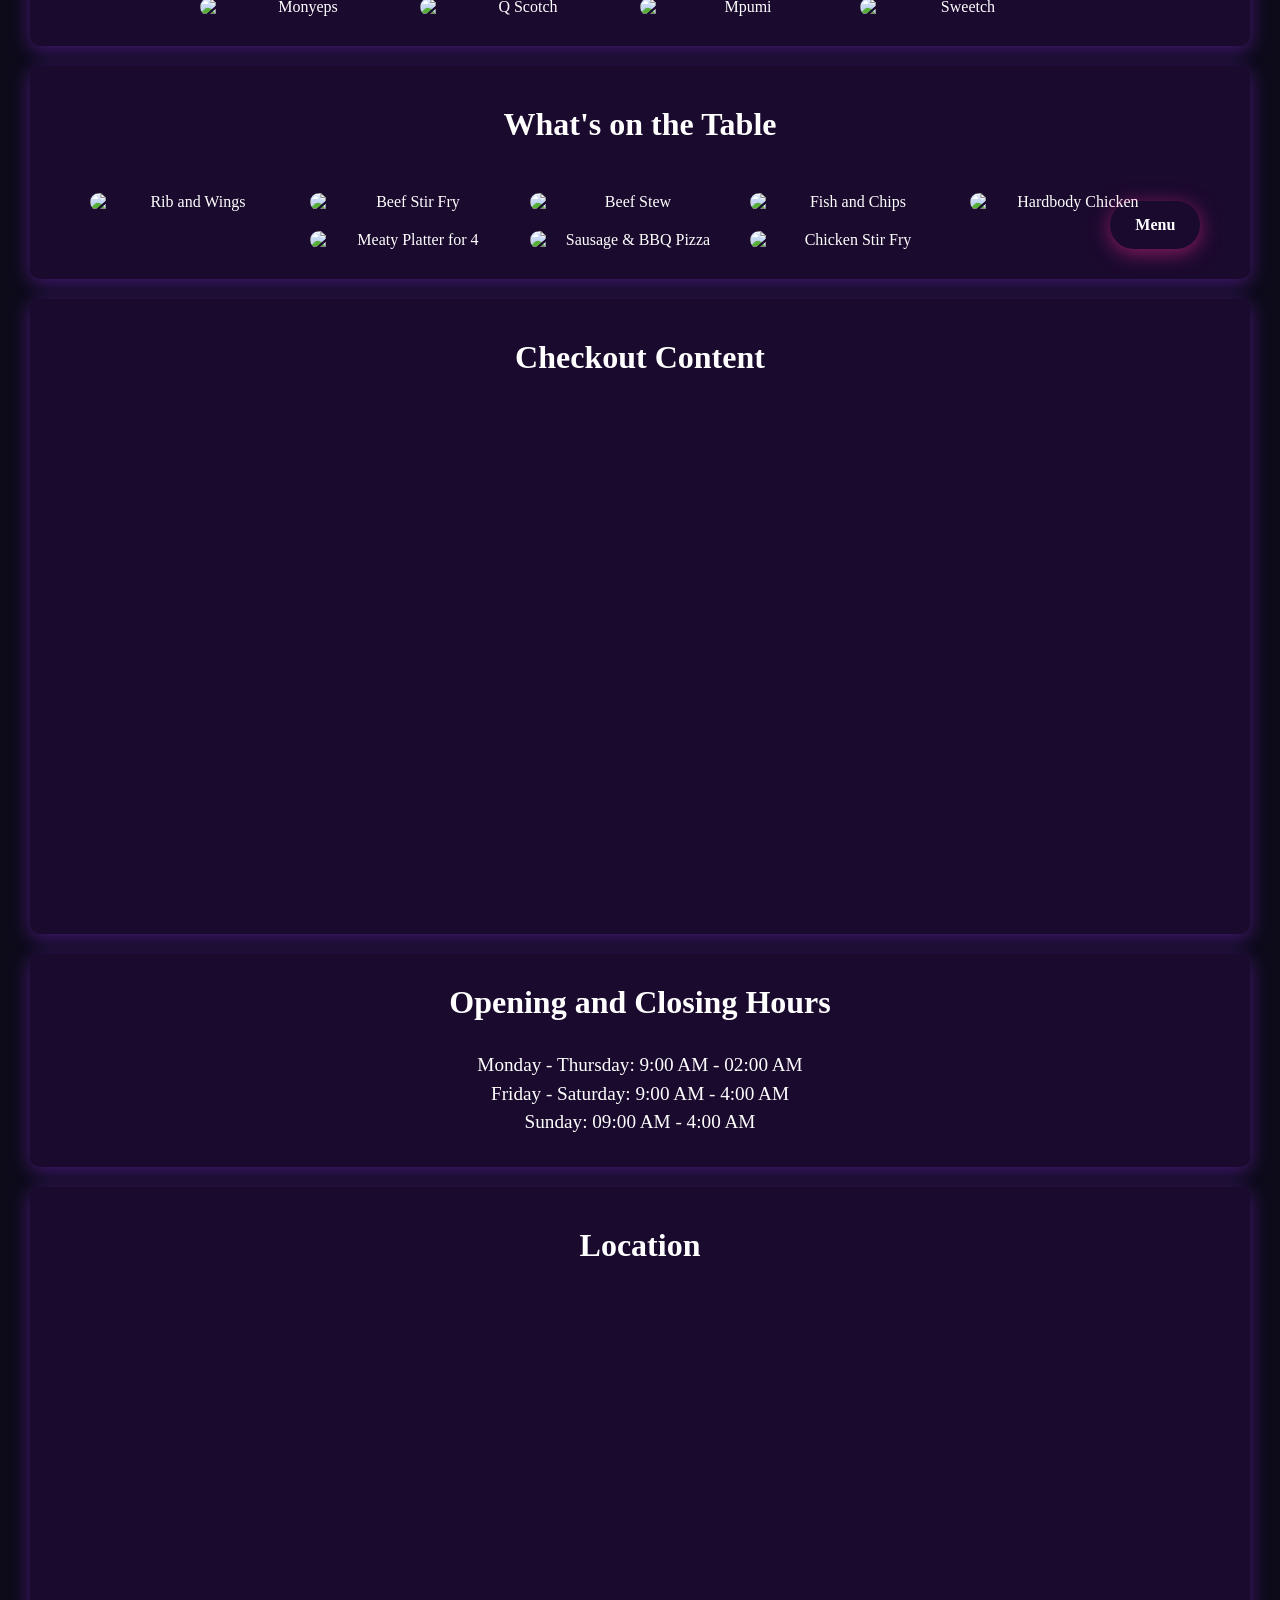
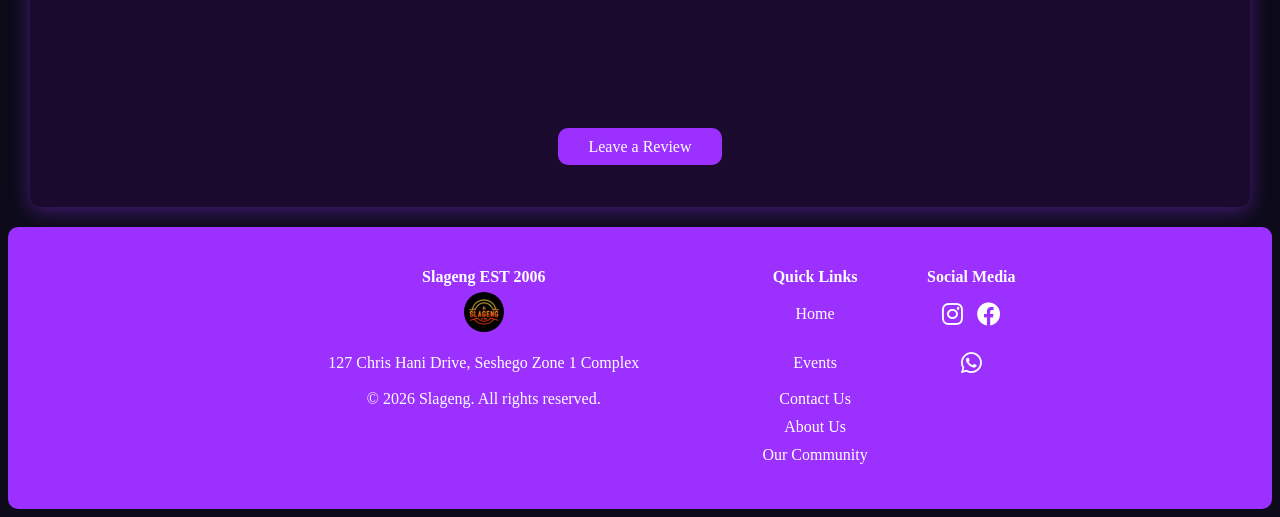
==== commit b2e5de23: "Update: Added manifest. added new script" ====
--- a/index.html
+++ b/index.html
@@ -44,6 +44,7 @@
       href="https://cdnjs.cloudflare.com/ajax/libs/font-awesome/6.0.0-beta3/css/all.min.css"
     />
     <link rel="icon" type="image/png" href="content/favicon.png" />
+    <link rel="manifest" href="manifest.json"/>
   </head>
   <!-- Slageng is a club, it has its own vip section and its owner sometimes invites celebrities to perform at the club. -->
   <a href="contact.html" class="floating-book-btn fade-in">Book now</a>
@@ -177,7 +178,7 @@
         </section>
       </section>
       <section class="content-box" fade-in>
-        <h1 class="fade-in">Beach Party</h1>
+        <h1 class="fade-in">Upcoming <br/>Beach Party</h1>
         <section class="dj-images-container fade-in">
           <img
             src="https://i.postimg.cc/MZLT8Vmb/Allen-Winner.jpg"
@@ -281,6 +282,7 @@
       <section class="content-box fade-in" >
         <h1 class="fade-in">Checkout Content</h1>
 
+        <section class="dj-images-container fade-in">
         <iframe
           src="https://www.facebook.com/plugins/video.php?height=476&href=https%3A%2F%2Fwww.facebook.com%2Freel%2F1736672284130104%2F&show_text=false&width=267&t=0"
           width="267"
@@ -334,6 +336,7 @@
           allowfullscreen="true"
           class="videos fade-in"
         ></iframe>
+        </section>
       </section>
 
       <!-- Section opening and closing hours-->
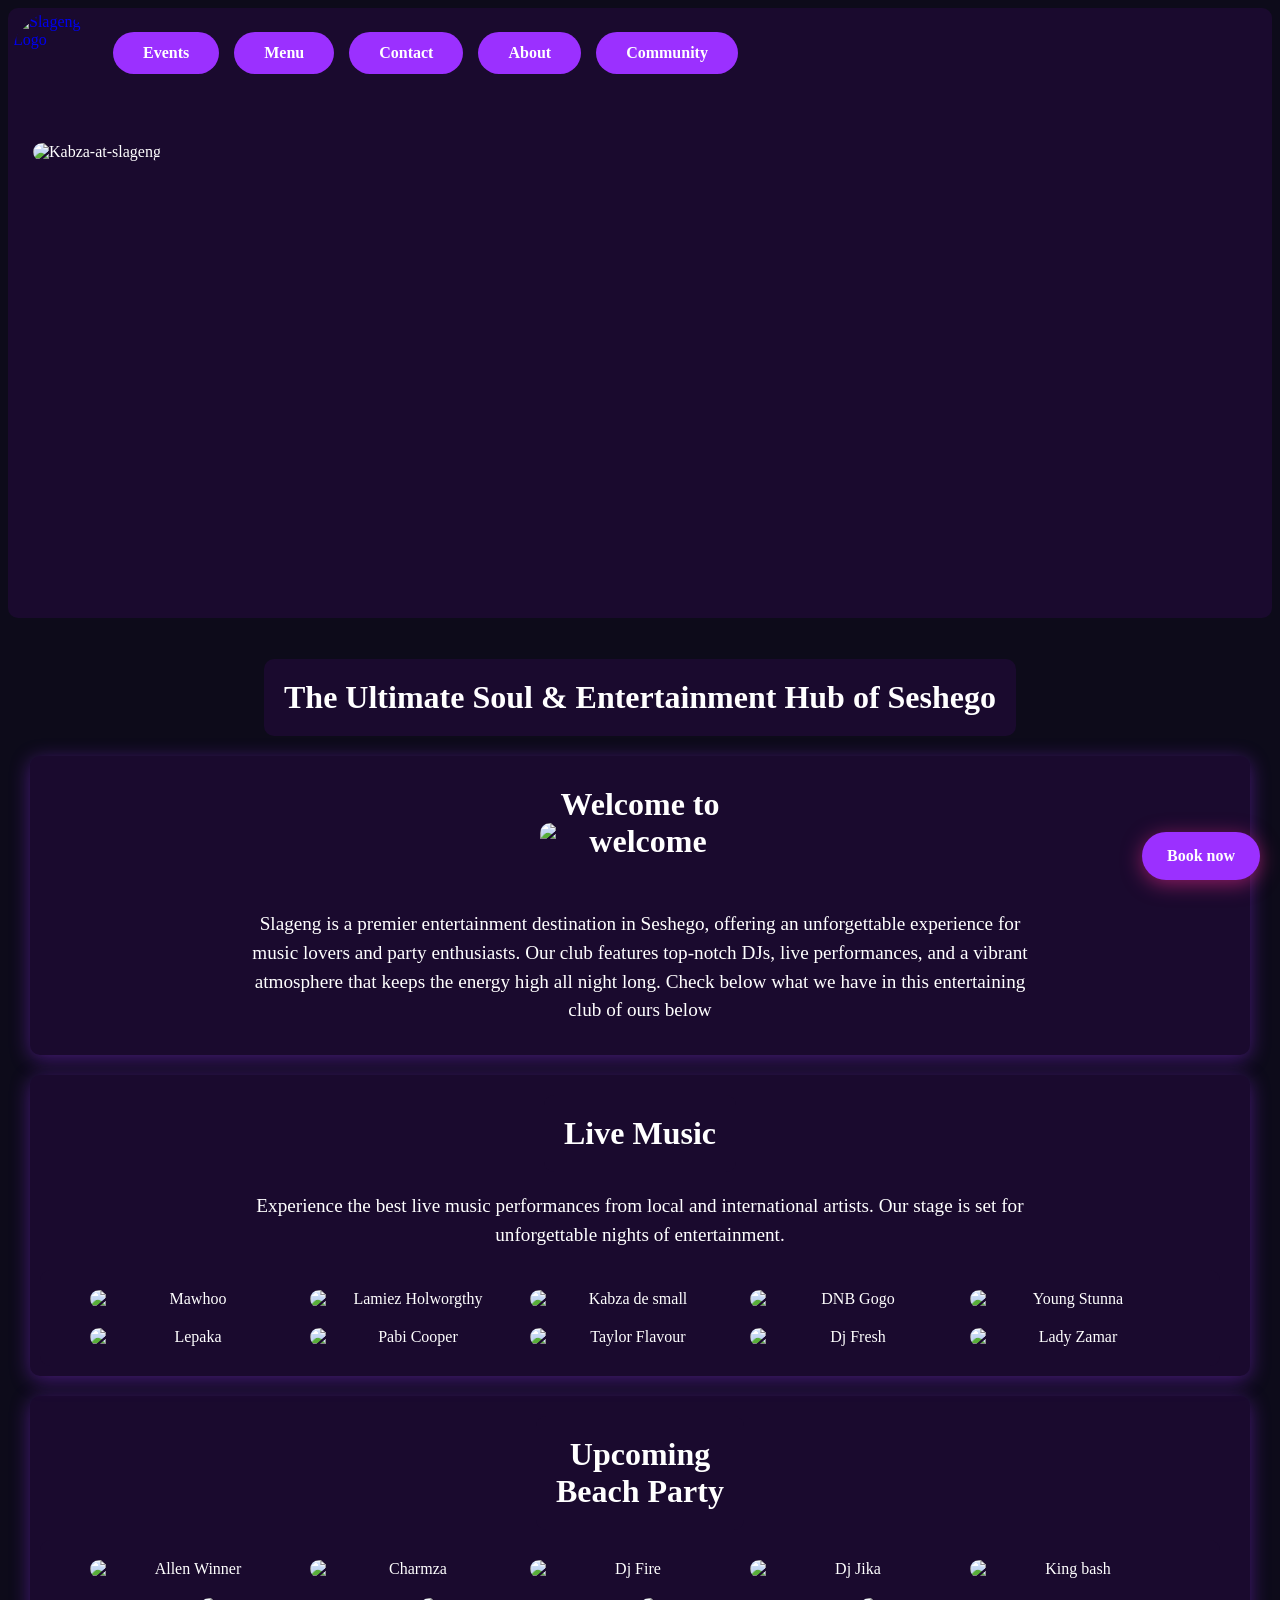
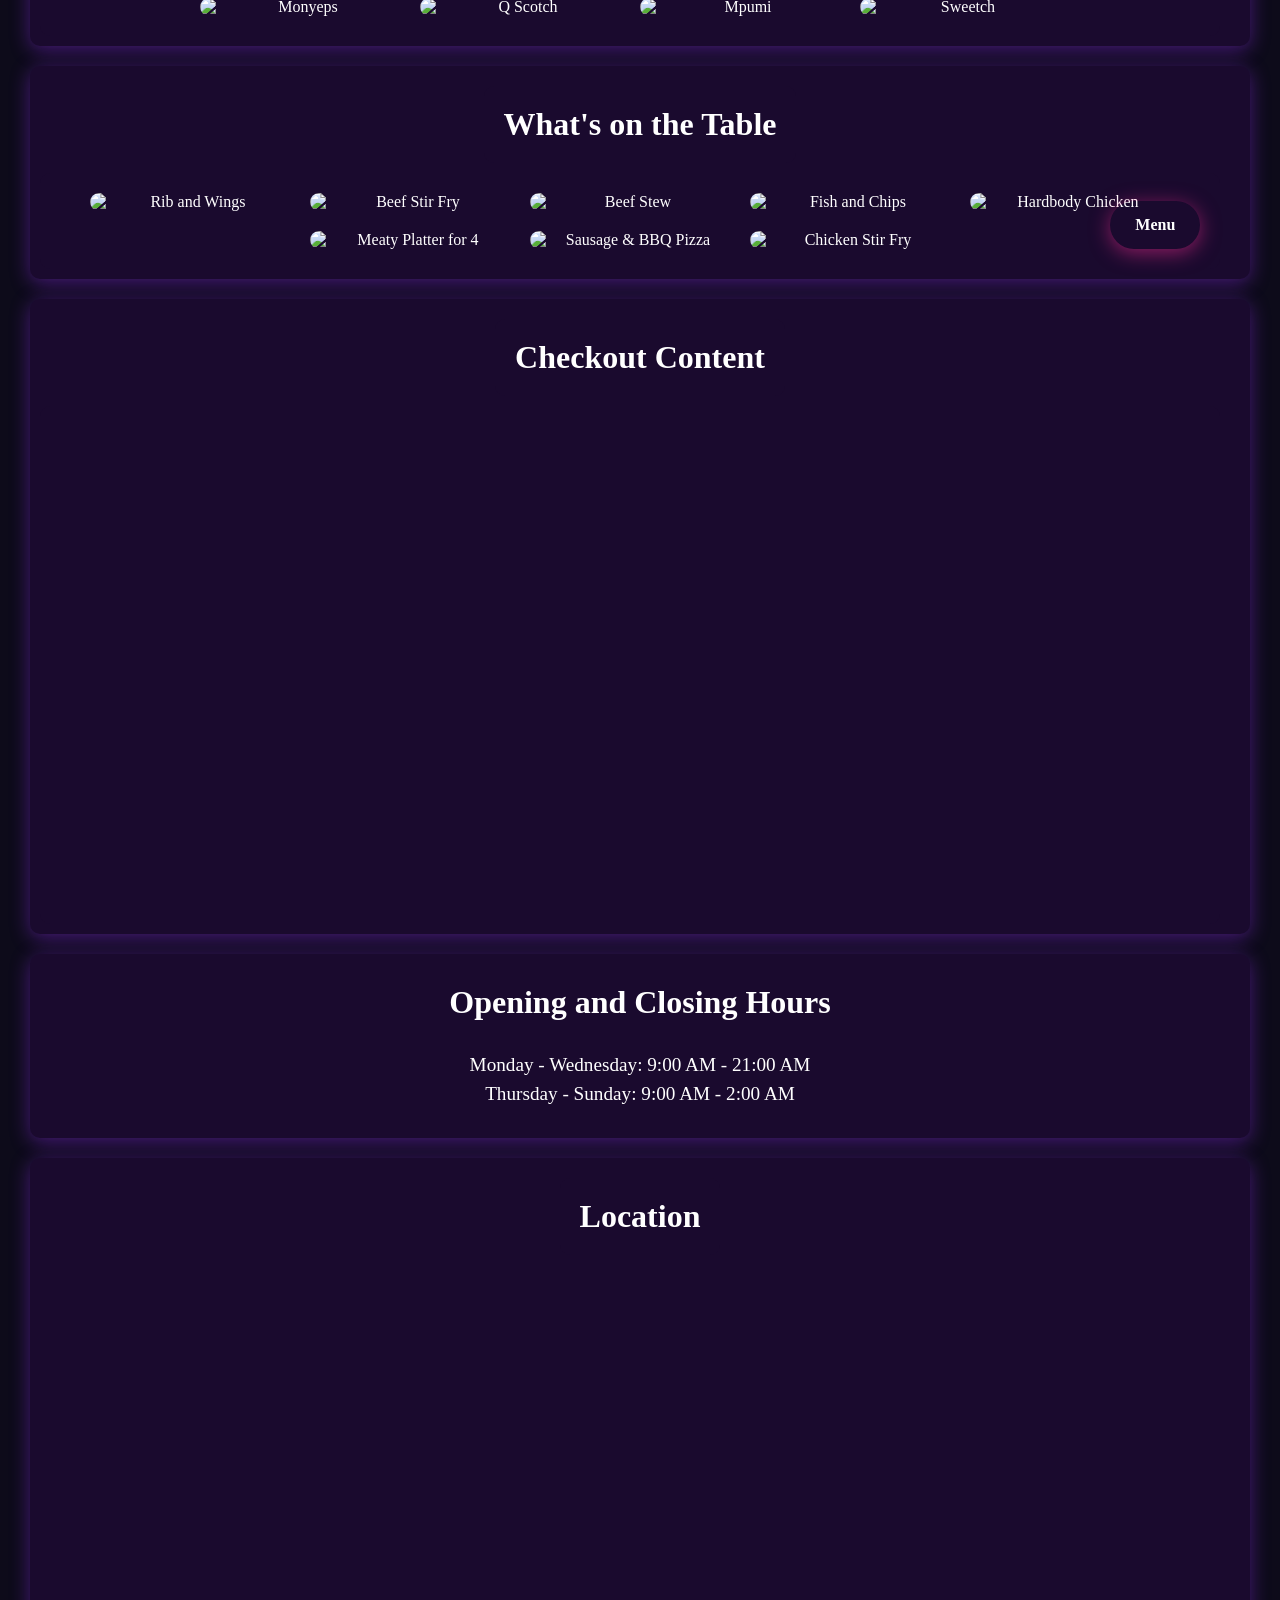
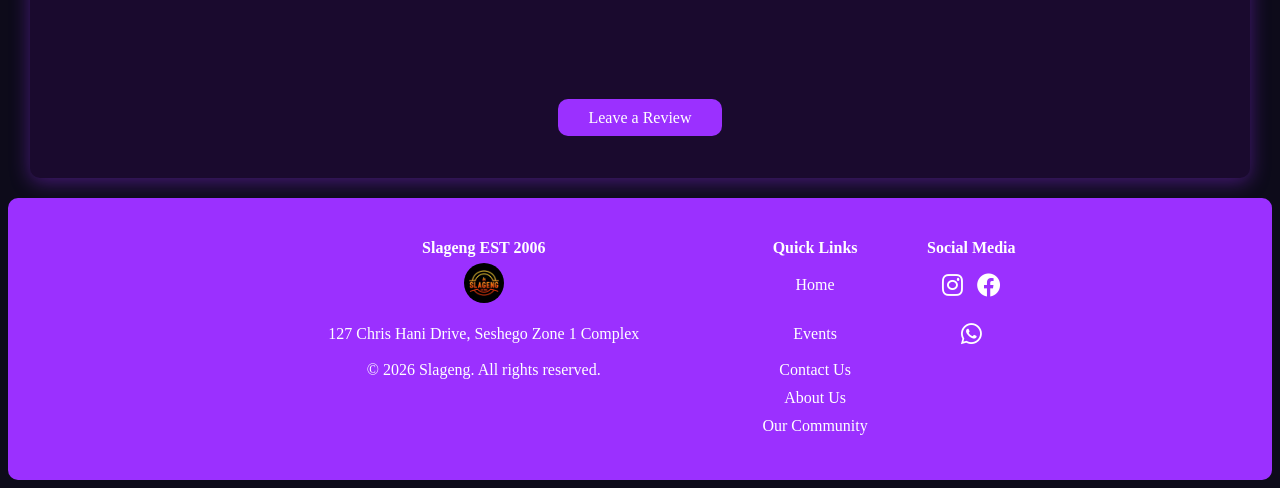
==== commit 63f75fe3: "Update: 16 September event update, Added reference and booking confirmation" ====
--- a/index.html
+++ b/index.html
@@ -34,7 +34,7 @@
     />
     <meta
       property="og:image"
-      content="https://slageng.co.za/content/logo.png"
+      content="https://slageng.co.za/content/6b38cfb61dfa8d1694519cc2e3b487ab.png"
     />
     <meta property="og:url" content="https://slageng.co.za" />
     <meta name="og:type" content="website" />
@@ -43,7 +43,7 @@
       rel="stylesheet"
       href="https://cdnjs.cloudflare.com/ajax/libs/font-awesome/6.0.0-beta3/css/all.min.css"
     />
-    <link rel="icon" type="image/png" href="content/favicon.png" />
+    <link rel="icon" type="image/png" href="https://slageng.co.za/content/favicon.png" />
     <link rel="manifest" href="manifest.json"/>
   </head>
   <!-- Slageng is a club, it has its own vip section and its owner sometimes invites celebrities to perform at the club. -->
@@ -52,7 +52,7 @@
   <body>
     <!-- Loading Screen -->
 <div id="loading-screen">
-    <img src="content/logo.png" alt="Slageng Logo" class="loading-logo">
+    <img src="https://slageng.co.za/content/logo.png" alt="Slageng Logo" class="loading-logo">
     <div class="spinner"></div>
     <p class="loading-text">Loading</p>
 </div>
@@ -343,9 +343,8 @@
       <section class="content-box fade-in" >
         <h2 class="fade-in">Opening and Closing Hours</h2>
         <p class="content-text fade-in">
-          Monday - Thursday: 9:00 AM - 02:00 AM<br />
-          Friday - Saturday: 9:00 AM - 4:00 AM<br />
-          Sunday: 09:00 AM - 4:00 AM
+          Monday - Wednesday: 9:00 AM - 21:00 AM<br />
+          Thursday - Sunday: 9:00 AM - 2:00 AM
         </p>
       </section>
 
--- a/Style.css
+++ b/Style.css
@@ -412,6 +412,7 @@
   cursor: pointer;
   color: white;
   transition: all 0.3s ease;
+  z-index: 10000;
 }
 
 .close-btn:hover {
@@ -736,16 +737,16 @@
 }
 
 .spinner {
-  width: 50px;
-  height: 50px;
+  width: 40px;
+  height: 40px;
   border: 4px solid #1a0a2e;
-  border-top: 4px solid #ff2d95;
+  border-top: 4px solid #fe8e1b;
   border-radius: 50%;
   animation: spin 1s linear infinite;
 }
 
 .loading-text {
-  color: #ff2d95;
+  color: #fa4a0c;
   margin-top: 20px;
   font-size: 1.2em;
   font-weight: bold;
@@ -769,3 +770,19 @@
     transform: scale(1.1);
   }
 }
+.whatsapp-btn {
+  background-color: #25d366;
+  color: white;
+  padding: 8px 15px;
+  border-radius: 50px;
+  text-decoration: none;
+  font-weight: bold;
+  font-size: 14px;
+  transition: all 0.3s ease;
+  display: inline-block;
+}
+
+.whatsapp-btn:hover {
+  background-color: #128c7e;
+  transform: scale(1.1);
+}
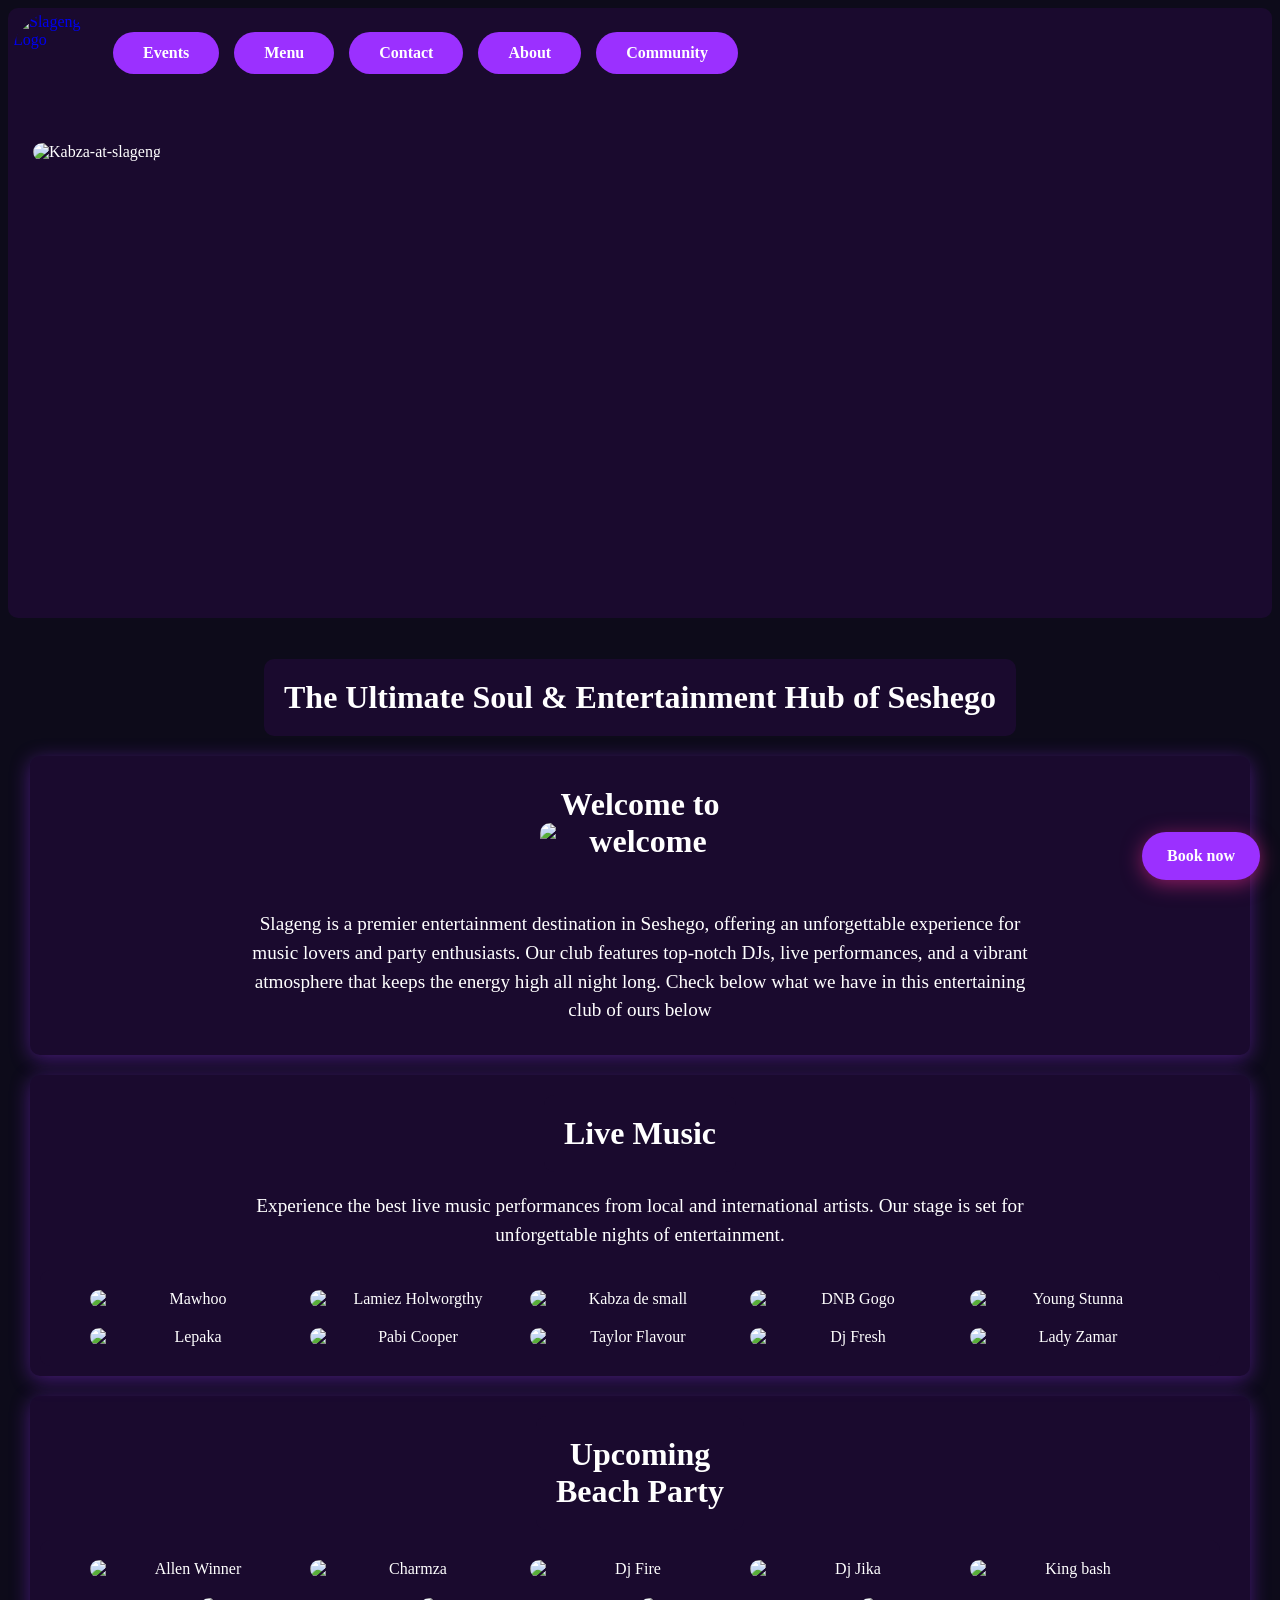
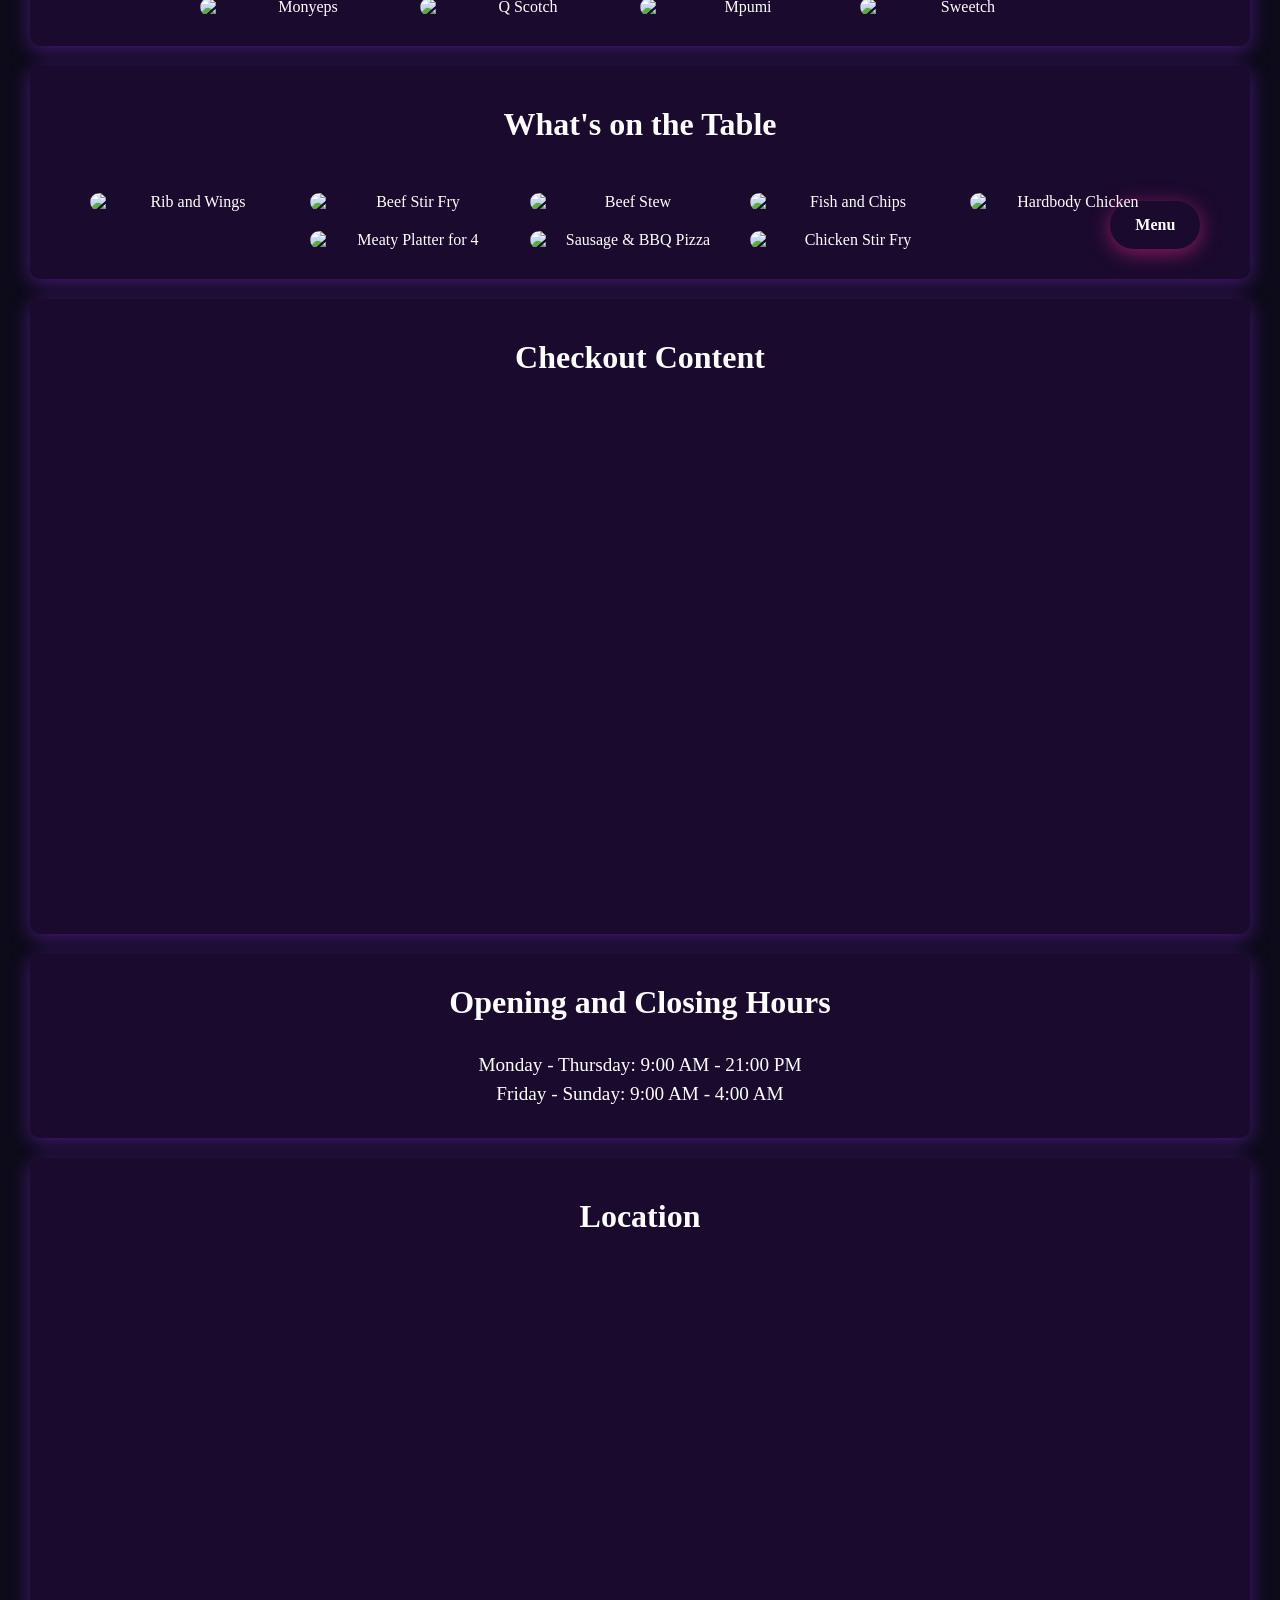
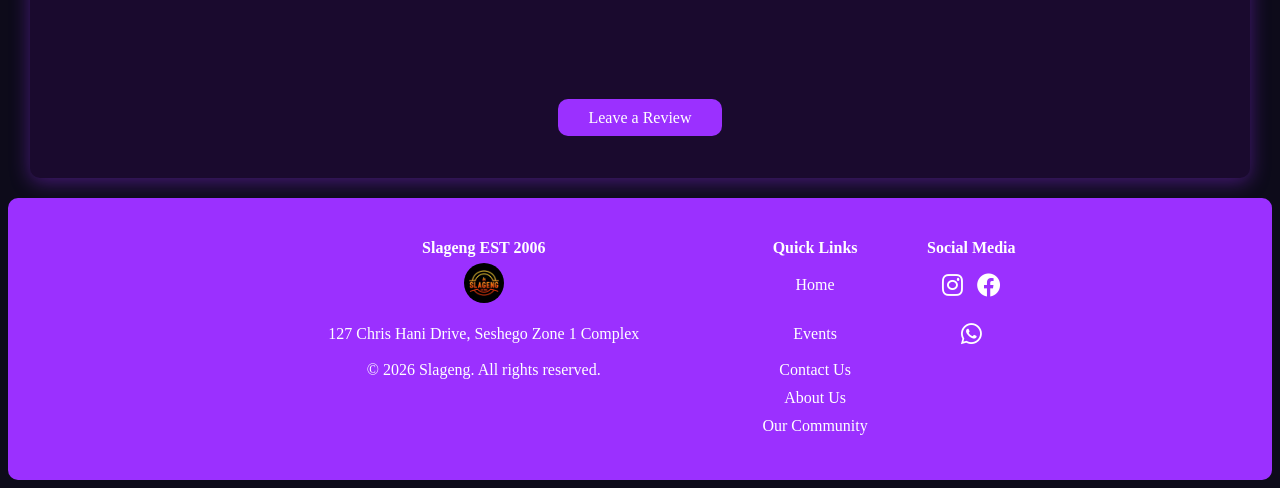
==== commit 02046dcb: "Update: opening hours update" ====
--- a/index.html
+++ b/index.html
@@ -47,7 +47,6 @@
     <link rel="manifest" href="manifest.json"/>
   </head>
   <!-- Slageng is a club, it has its own vip section and its owner sometimes invites celebrities to perform at the club. -->
-  <a href="contact.html" class="floating-book-btn fade-in">Book now</a>
 
   <body>
     <!-- Loading Screen -->
@@ -343,8 +342,8 @@
       <section class="content-box fade-in" >
         <h2 class="fade-in">Opening and Closing Hours</h2>
         <p class="content-text fade-in">
-          Monday - Wednesday: 9:00 AM - 21:00 AM<br />
-          Thursday - Sunday: 9:00 AM - 2:00 AM
+          Monday - Thursday: 9:00 AM - 21:00 PM<br />
+          Friday - Sunday: 9:00 AM - 4:00 AM
         </p>
       </section>
 
@@ -446,6 +445,8 @@
       </table>
     </footer>
     </main>
+    <a href="contact.html" class="floating-book-btn fade-in">Book now</a>
+    <button id="backToTop" class="back-to-top" title="Go to top">↑</button>
     <!-- JavaScript link -->
     <script src="script.js"></script>
   </body>
--- a/Style.css
+++ b/Style.css
@@ -663,13 +663,27 @@
   max-height: 1450px;
   overflow-y: auto;
 }
-
+.menu-page-text2 {
+  display: contents;
+  text-align: center;
+  grid-template-columns: repeat(auto-fit, minmax(8rem, 1fr));
+  padding: 10px;
+}
 .menu-page-text h3 {
   color: #ff2d95;
   margin-bottom: 10px;
 }
 
-.menu-page-text p {
+.menu-page-text2 p {
+  text-align: center;
+  line-height: 1.6;
+}
+.menu-page-text2 h3 {
+  color: #ff2d95;
+  margin-bottom: 10px;
+}
+
+.menu-page-text2 p {
   text-align: center;
   line-height: 1.6;
 }
@@ -783,6 +797,34 @@
 }
 
 .whatsapp-btn:hover {
-  background-color: #128c7e;
-  transform: scale(1.1);
-}
+  background-color: #fa4a0c;
+  transform: scale(1.1);
+}
+.back-to-top {
+  position: fixed;
+  bottom: 90px;
+  right: 20px;
+  width: 50px;
+  height: 50px;
+  background-color: #9b30ff;
+  color: white;
+  border: 2px solid #9b30ff;
+  border-radius: 50%;
+  font-size: 24px;
+  font-weight: bold;
+  cursor: pointer;
+  z-index: 9998;
+  display: none;
+  transition: all 0.3s ease;
+  box-shadow: 0 4px 20px rgba(255, 45, 149, 0.5);
+}
+
+.back-to-top:hover {
+  background-color: #9b30ff;
+  transform: scale(1.1);
+  box-shadow: 0 8px 30px rgba(155, 48, 255, 0.6);
+}
+
+.back-to-top.show {
+  display: block;
+}
